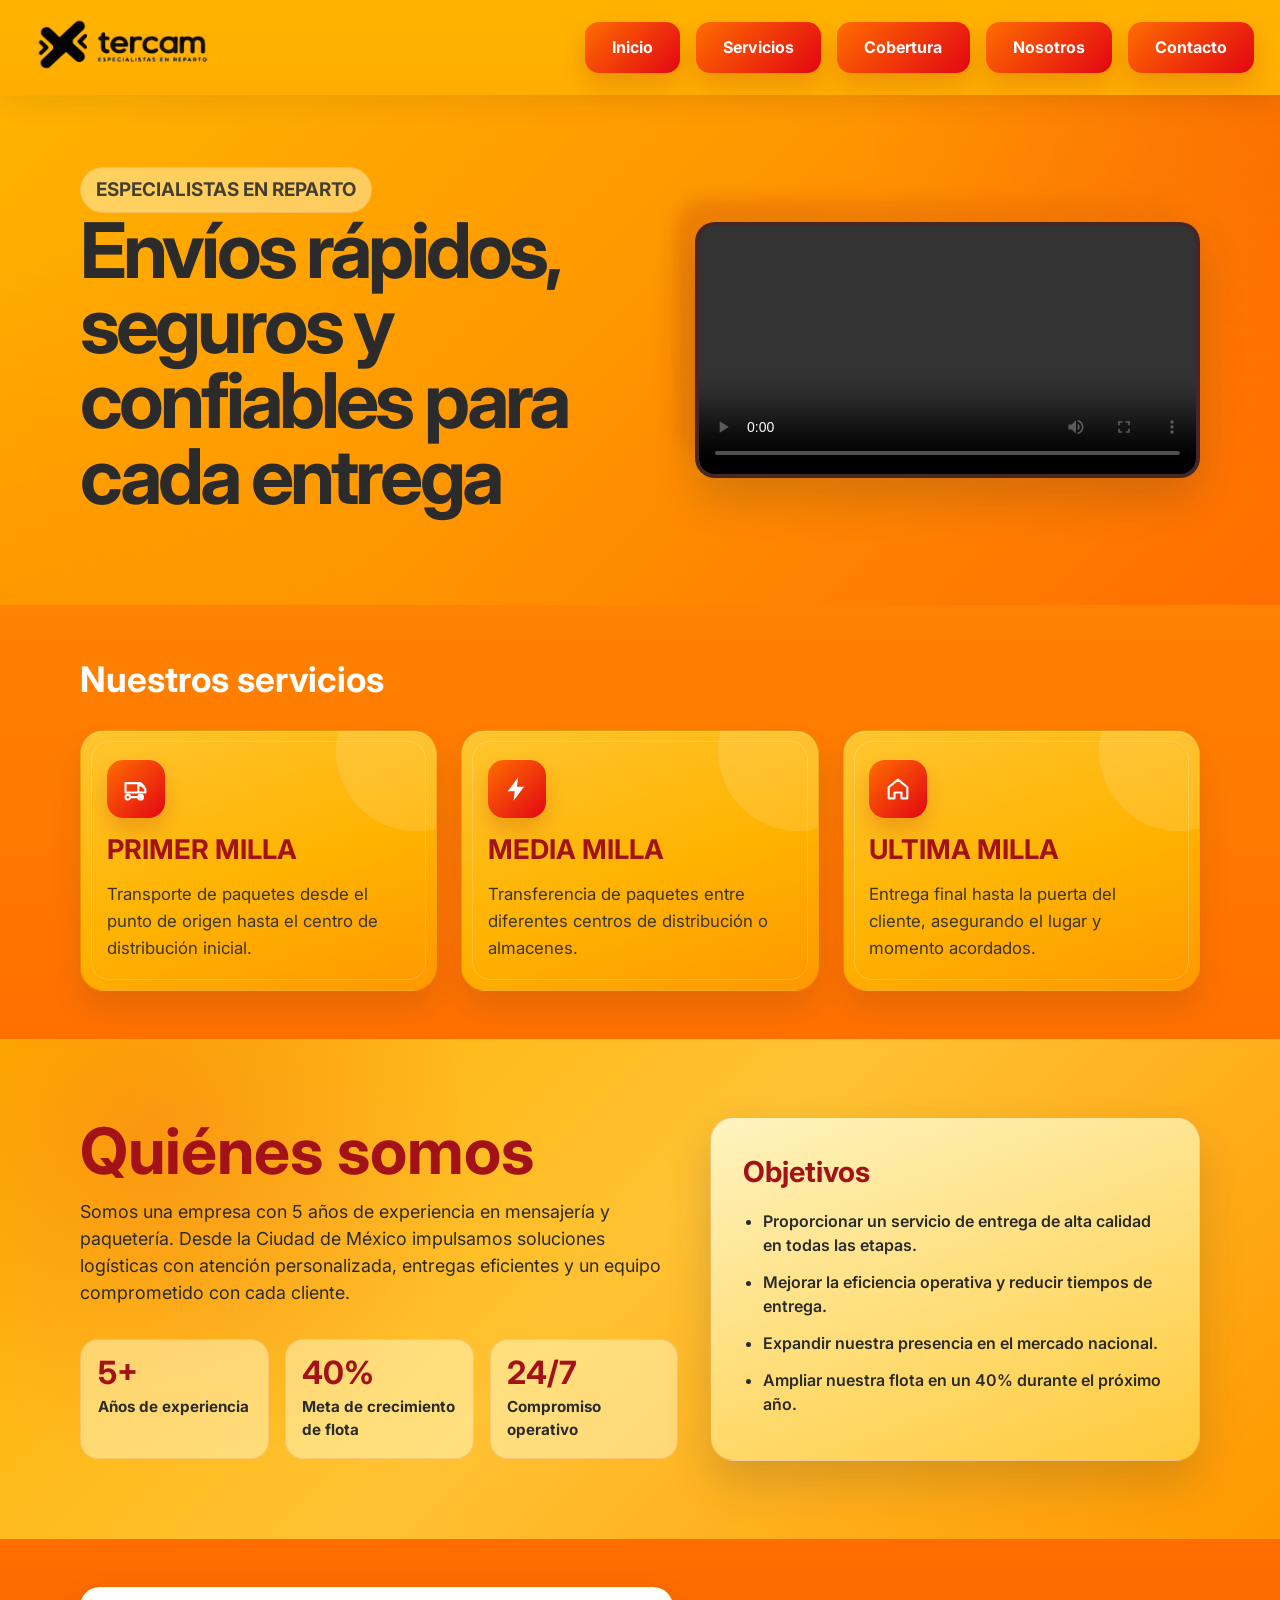
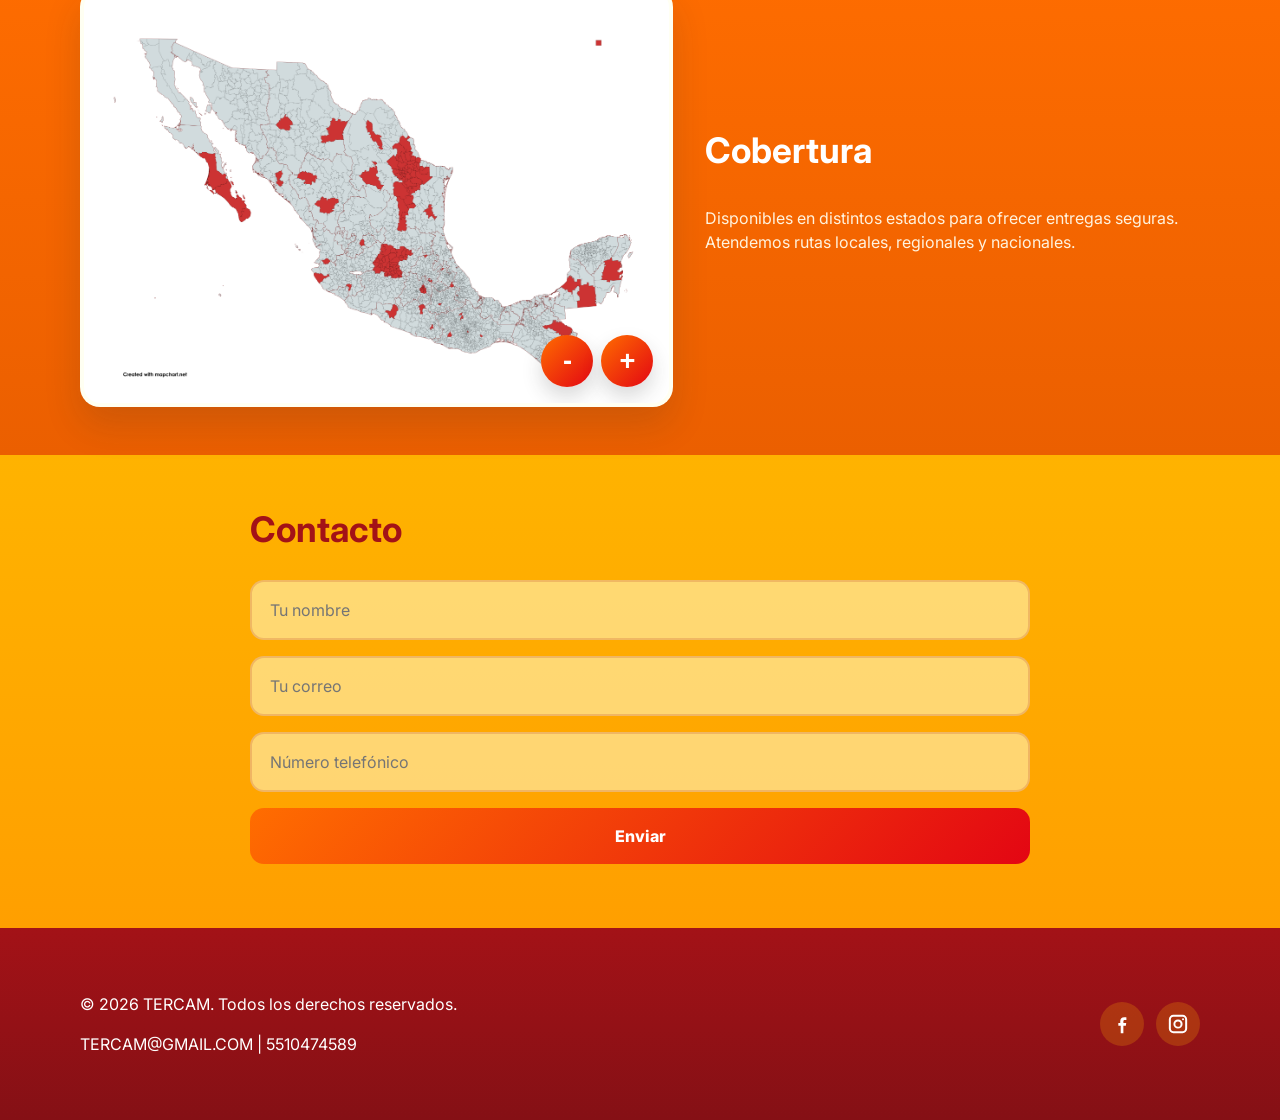
==== 0.0.html @ 705137b4 "FIX: SE cambio el diseño de quienes somos" ====
<!DOCTYPE html>
<html lang="es">
<head>
<meta charset="UTF-8"><meta name="viewport" content="width=device-width, initial-scale=1.0">
<title>Landing Page | TERCAM</title>
<link rel="preconnect" href="https://fonts.googleapis.com">
<link rel="preconnect" href="https://fonts.gstatic.com" crossorigin>
<link href="https://fonts.googleapis.com/css2?family=Inter:wght@400;700;800&display=swap" rel="stylesheet">
<link rel="stylesheet" href="CSS.css">
</head>
<body>

<header class="site-header">
<div class="container">
  <div class="brand">
    <img src="imagenes/tercam2.png" alt="Logo de TERCAM" class="brand-logo">
  </div>
  <nav class="site-nav">
    <a href="#inicio">Inicio</a><a href="#servicios">Servicios</a><a href="#cobertura">Cobertura</a><a href="#nosotros">Nosotros</a><a href="#contacto">Contacto</a>
  </nav>
</div>
</header>

<main>
<section id="inicio" class="hero">
<div class="container">
  <div class="hero-layout">
    <div class="hero-content">
      <p class="hero-tag">ESPECIALISTAS EN REPARTO</p>
      <h2>Envíos rápidos, seguros y confiables para cada entrega</h2>
    </div>
    <div class="hero-visual">
      <div class="contact-video">
        <video controls><source src="imagenes/tercam.mp4" type="video/mp4"></video>
      </div>
    </div>
  </div>
</div>
</section>

<section id="servicios" class="section">
<div class="container">
  <h2>Nuestros servicios</h2>
  <div class="grid">
    <article class="card">
      <div class="card-icon"><svg viewBox="0 0 24 24"><path d="M3 7h11v8H3V7zm11 2h3l3 3v3h-6V9zm-9 8a2 2 0 1 0 0 4 2 2 0 0 0 0-4zm11 0a2 2 0 1 0 0 4 2 2 0 0 0 0-4zM7 19h7m2 0h1m-3-9V7h2l3 3"/></svg></div>
      <h3>PRIMER MILLA</h3><p>Transporte de paquetes desde el punto de origen hasta el centro de distribución inicial.</p>
    </article>
    <article class="card">
      <div class="card-icon"><svg viewBox="0 0 24 24"><path d="M13 2 4 14h6l-1 8 9-12h-6l1-8z"/></svg></div>
      <h3>MEDIA MILLA</h3><p>Transferencia de paquetes entre diferentes centros de distribución o almacenes.</p>
    </article>
    <article class="card">
      <div class="card-icon"><svg viewBox="0 0 24 24"><path d="M4 10.5 12 4l8 6.5V20h-5v-5h-6v5H4v-9.5z"/></svg></div>
      <h3>ULTIMA MILLA</h3><p>Entrega final hasta la puerta del cliente, asegurando el lugar y momento acordados.</p>
    </article>
  </div>
</div>
</section>

<section id="nosotros" class="section about-section">
<div class="container about-layout">
  <div class="about-copy">
    <h2>Quiénes somos</h2>
    <p>Somos una empresa con 5 años de experiencia en mensajería y paquetería. Desde la Ciudad de México impulsamos soluciones logísticas con atención personalizada, entregas eficientes y un equipo comprometido con cada cliente.</p>

    <div class="about-stats">
      <div><strong>5+</strong><span>Años de experiencia</span></div>
      <div><strong>40%</strong><span>Meta de crecimiento de flota</span></div>
      <div><strong>24/7</strong><span>Compromiso operativo</Span></div>
    </div>
  </div>

  <div class="about-card">
    <h3>Objetivos</h3>
    <ul>
      <li>Proporcionar un servicio de entrega de alta calidad en todas las etapas.</li>
      <li>Mejorar la eficiencia operativa y reducir tiempos de entrega.</li>
      <li>Expandir nuestra presencia en el mercado nacional.</li>
      <li>Ampliar nuestra flota en un 40% durante el próximo año.</li>
    </ul>
  </div>
</div>
</section>


<section id="cobertura" class="section coverage">
<div class="container coverage-layout">
  <div class="coverage-map">
    <div class="map-zoom" id="mapZoom">
      <img src="imagenes/mapa.png" alt="Mapa de cobertura" id="coverageMap">
      <div class="map-controls">
        <button type="button" id="zoomOut">-</button><button type="button" id="zoomIn">+</button>
      </div>
    </div>
  </div>
  <div class="coverage-copy">
    <h2>Cobertura</h2>
    <p>Disponibles en distintos estados para ofrecer entregas seguras. Atendemos rutas locales, regionales y nacionales.</p>
  </div>
</div>
</section>

<section id="contacto" class="section">
<div class="container contact-section">
  <h2>Contacto</h2>
  <form class="contact-form" id="contactForm">
    <input type="text" id="nombre" placeholder="Tu nombre" required>
    <input type="email" id="correo" placeholder="Tu correo" required>
    <input type="tel" id="telefono" placeholder="Número telefónico" required>
    <button type="submit">Enviar</button>
    <p id="formMessage"></p>
  </form>
</div>
</section>
</main>

<footer class="site-footer">
<div class="container footer-content">
  <div>
    <p>© 2026 TERCAM. Todos los derechos reservados.</p>
    <p>TERCAM@GMAIL.COM | 5510474589</p>
  </div>
  <div class="social-icons">
    <a href="https://facebook.com/..." target="_blank" rel="noopener"><svg viewBox="0 0 24 24"><path d="M13.5 22v-8h2.7l.4-3h-3.1V9.1c0-.9.2-1.6 1.6-1.6h1.7V4.8c-.3 0-1.3-.1-2.5-.1-2.5 0-4.2 1.5-4.2 4.4V11H8v3h2.6v8h2.9z"/></svg></a>
    <a href="https://instagram.com/..." target="_blank" rel="noopener"><svg viewBox="0 0 24 24"><path d="M7 2h10a5 5 0 0 1 5 5v10a5 5 0 0 1-5 5H7a5 5 0 0 1-5-5V7a5 5 0 0 1 5-5zm0 2.2A2.8 2.8 0 0 0 4.2 7v10A2.8 2.8 0 0 0 7 19.8h10a2.8 2.8 0 0 0 2.8-2.8V7A2.8 2.8 0 0 0 17 4.2H7zm10.5 1.6a1.1 1.1 0 1 1 0 2.2 1.1 1.1 0 0 1 0-2.2zM12 7a5 5 0 1 1 0 10 5 5 0 0 1 0-10zm0 2.2A2.8 2.8 0 1 0 12 15a2.8 2.8 0 0 0 0-5.6z"/></svg></a>
  </div>
</div>
</footer>

<script src="JS.js"></script>
</body>
</html>
---- CSS.css ----
:root {
  --color1: #FFB300; --color2: #FF6D00; --color3: #E30613; --color4: #A31217; --color5: #2B2B2B; --white: #FFFFFF;
}

* { box-sizing: border-box; }
body { margin: 0; font-family: "Inter", sans-serif; line-height: 1.5; background: linear-gradient(180deg, #ffb300 0%, #ffa000 100%); color: var(--color5); }
.container { width: min(90%, 1120px); margin: 0 auto; }
.section, .hero, .site-footer { padding: 3rem 0; }

/* Header */
.site-header { background: linear-gradient(180deg, #ffb300 0%, #ffae00 100%); padding: 1rem 0; position: sticky; top: 0; z-index: 20; box-shadow: 0 10px 24px rgba(43, 43, 43, 0.08); }
.site-header .container { width: min(96%, 1500px); display: flex; justify-content: space-between; align-items: center; gap: 2rem; }

.brand { display: flex; align-items: center; gap: 1rem; }
.brand-logo { width: 200px; display: block; }
.brand-copy h1, .brand-copy p { margin: 0; }
.brand-copy h1 { color: var(--color5); font-size: 2.4rem; font-weight: 800; letter-spacing: -0.03em; }
.brand-copy p { color: var(--color4); font-weight: 600; }

.site-nav { display: flex; gap: 1rem; flex-wrap: wrap; margin-left: auto; justify-content: flex-end; }
.site-nav a { display: inline-block; padding: 0.85rem 1.7rem; color: var(--white); text-decoration: none; font-weight: 700; border-radius: 14px; background: linear-gradient(135deg, var(--color2), var(--color3)); box-shadow: 0 12px 24px rgba(163, 18, 23, 0.18); transition: transform 0.2s ease, box-shadow 0.2s ease, filter 0.2s ease; }
.site-nav a:hover { transform: translateY(-2px); box-shadow: 0 16px 28px rgba(163, 18, 23, 0.24); filter: brightness(1.05); }

/* Hero */
.hero { background: radial-gradient(circle at top right, rgba(227, 6, 19, 0.14), transparent 30%), radial-gradient(circle at bottom left, rgba(255, 109, 0, 0.18), transparent 28%), linear-gradient(135deg, #ffb300 0%, #ff9800 45%, #ff6d00 100%); padding: 4.5rem 0; overflow: hidden; }
.hero-layout { display: grid; grid-template-columns: 1.05fr 0.95fr; gap: 3.5rem; align-items: center; }
.hero-content { max-width: 650px; }
.hero-tag { display: inline-block; margin: 0 0 1.25rem; padding: 0.55rem 1rem; border-radius: 999px; background-color: rgba(255, 253, 208, 0.45); color: var(--color4); font-weight: 700; box-shadow: inset 0 0 0 1px rgba(163, 18, 23, 0.08); }
.hero-content h2 { margin: 0 0 1.2rem; font-size: clamp(2.7rem, 6vw, 5.2rem); line-height: 0.98; color: var(--color5); letter-spacing: -0.05em; text-wrap: balance; }
.hero-content p { margin: 0; font-size: 1.18rem; color: rgba(43, 43, 43, 0.88); max-width: 590px; }
.hero-visual { position: relative; }
.hero-visual::before { content: ""; position: absolute; inset: -24px 20px 24px -20px; background: linear-gradient(135deg, rgba(163, 18, 23, 0.18), rgba(255, 179, 0, 0.1)); border-radius: 28px; filter: blur(8px); }
.contact-video { position: relative; z-index: 1; }
.contact-video video { width: 100%; max-width: 560px; display: block; border-radius: 20px; border: 4px solid rgba(163, 18, 23, 0.22); box-shadow: 0 22px 45px rgba(43, 43, 43, 0.2); background-color: var(--color5); }

/* Servicios */
#servicios { background: linear-gradient(180deg, #ff8200 0%, #ff7000 100%); }
#servicios h2 { margin-top: 0; margin-bottom: 1.5rem; color: var(--white); font-size: 2.2rem; }
.grid { display: grid; grid-template-columns: repeat(3, minmax(0, 1fr)); gap: 1.5rem; }
.card { position: relative; padding: 1.8rem 1.6rem; border-radius: 24px; background: linear-gradient(160deg, #ffc530 0%, #ffb300 55%, #ff9800 100%); color: var(--color5); box-shadow: 0 18px 30px rgba(43, 43, 43, 0.12), inset 0 1px 0 rgba(255, 255, 255, 0.28); border: 1px solid rgba(163, 18, 23, 0.12); overflow: hidden; transition: transform 0.25s ease, box-shadow 0.25s ease; }
.card::before { content: ""; position: absolute; top: -60px; right: -60px; width: 160px; height: 160px; border-radius: 50%; background: rgba(255, 255, 255, 0.12); }
.card::after { content: ""; position: absolute; inset: 10px; border-radius: 18px; border: 1px solid rgba(255, 255, 255, 0.2); pointer-events: none; }
.card:hover { transform: translateY(-8px); box-shadow: 0 24px 38px rgba(43, 43, 43, 0.16), inset 0 1px 0 rgba(255, 255, 255, 0.3); }
.card-icon { width: 58px; height: 58px; display: inline-flex; align-items: center; justify-content: center; margin-bottom: 1.1rem; border-radius: 16px; background: linear-gradient(135deg, var(--color2), var(--color3)); color: var(--white); box-shadow: 0 12px 20px rgba(163, 18, 23, 0.18); position: relative; z-index: 1; }
.card-icon svg { width: 28px; height: 28px; stroke: currentColor; fill: none; stroke-width: 1.8; stroke-linecap: round; stroke-linejoin: round; }
.card:nth-child(2) .card-icon svg { fill: currentColor; stroke: none; }
.card h3 { position: relative; margin: 0 0 1rem; color: var(--color4); font-size: 1.7rem; line-height: 1.1; z-index: 1; }
.card p { position: relative; margin: 0; font-size: 1.05rem; line-height: 1.6; color: rgba(43, 43, 43, 0.92); z-index: 1; }

/* Otros */
.about-section {
  background:
    radial-gradient(circle at 12% 20%, rgba(227, 6, 19, 0.18), transparent 28%),
    linear-gradient(135deg, #ffb300 0%, #ffc233 48%, #ff9800 100%);
}

.about-layout {
  display: grid;
  grid-template-columns: 1.1fr 0.9fr;
  gap: 2rem;
  align-items: center;
}

.about-copy {
  padding: 2rem 0;
}

.about-tag {
  display: inline-block;
  margin: 0 0 1rem;
  padding: 0.55rem 1rem;
  border-radius: 999px;
  background: rgba(163, 18, 23, 0.12);
  color: var(--color4);
  font-weight: 800;
}

.about-copy h2 {
  margin: 0 0 1rem;
  color: var(--color4);
  font-size: clamp(2.4rem, 5vw, 4.2rem);
  line-height: 1;
}

.about-copy p {
  margin: 0;
  max-width: 720px;
  color: var(--color5);
  font-size: 1.12rem;
}

.about-stats {
  display: grid;
  grid-template-columns: repeat(3, 1fr);
  gap: 1rem;
  margin-top: 2rem;
}

.about-stats div {
  padding: 1.1rem;
  border-radius: 18px;
  background: rgba(255, 253, 208, 0.48);
  box-shadow: inset 0 0 0 1px rgba(163, 18, 23, 0.1);
}

.about-stats strong {
  display: block;
  color: var(--color4);
  font-size: 2rem;
  line-height: 1;
}

.about-stats span {
  display: block;
  margin-top: 0.45rem;
  color: var(--color5);
  font-weight: 700;
  font-size: 0.95rem;
}

.about-card {
  position: relative;
  padding: 2rem;
  border-radius: 24px;
  background: linear-gradient(160deg, #fff3bf 0%, #ffca3a 100%);
  box-shadow: 0 22px 45px rgba(43, 43, 43, 0.18);
  border: 1px solid rgba(163, 18, 23, 0.16);
}

.about-card h3 {
  margin: 0 0 1rem;
  color: var(--color4);
  font-size: 1.8rem;
}

.about-card ul {
  margin: 0;
  padding-left: 1.2rem;
}

.about-card li {
  margin-bottom: 0.8rem;
  color: var(--color5);
  font-weight: 600;
}


.coverage { background: linear-gradient(180deg, #ff6d00 0%, #eb5f00 100%); }

.coverage-layout {
  display: grid;
  grid-template-columns: 1.2fr 1fr;
  gap: 2rem;
  align-items: center;
}

.map-zoom {
  position: relative;
  width: 100%;
  height: 420px;
  border: 4px solid rgba(255, 253, 208, 0.28);
  border-radius: 20px;
  box-shadow: 0 18px 36px rgba(43, 43, 43, 0.16);
  overflow: hidden;
  background-color: var(--white);
  cursor: grab;
}

.map-zoom:active {
  cursor: grabbing;
}

.map-zoom img {
  width: 100%;
  height: 100%;
  object-fit: contain;
  display: block;
  transform: translate(0px, 0px) scale(1);
  transition: transform 0.15s ease;
  user-select: none;
  pointer-events: none;
}

.map-controls {
  position: absolute;
  right: 1rem;
  bottom: 1rem;
  display: flex;
  gap: 0.5rem;
  z-index: 2;
}

.map-controls button {
  width: 52px;
  height: 52px;
  border: none;
  border-radius: 50%;
  background: linear-gradient(135deg, var(--color2), var(--color3));
  color: var(--white);
  font-size: 1.7rem;
  font-weight: 800;
  cursor: pointer;
  box-shadow: 0 10px 20px rgba(43, 43, 43, 0.18);
}

.coverage-copy h2 { margin-top: 0; color: var(--white); font-size: 2.2rem; }
.coverage-copy p { color: #fff3de; }

/* Contacto */
#contacto { background: linear-gradient(180deg, #ffb300 0%, #ff9f00 100%); }
.contact-section { max-width: 780px; }
.contact-section h2 { margin: 0 0 1.5rem; color: var(--color4); font-size: 2.2rem; }
.contact-form { display: grid; gap: 1rem; width: 100%; }
.contact-form input { width: 100%; padding: 1rem 1.1rem; border: 2px solid rgba(163, 18, 23, 0.16); border-radius: 14px; font: inherit; background-color: rgba(255, 253, 208, 0.55); color: var(--color5); outline: none; transition: border-color 0.2s ease, box-shadow 0.2s ease, background-color 0.2s ease; }
.contact-form input:focus { border-color: var(--color3); box-shadow: 0 0 0 4px rgba(227, 6, 19, 0.12); background-color: rgba(255, 253, 208, 0.8); }
.contact-form button { padding: 1rem 1.2rem; border: none; border-radius: 14px; font: inherit; font-weight: 800; color: var(--white); background: linear-gradient(135deg, var(--color2), var(--color3)); cursor: pointer; transition: transform 0.2s ease, box-shadow 0.2s ease, filter 0.2s ease; }
.contact-form button:hover { transform: translateY(-2px); box-shadow: 0 14px 26px rgba(163, 18, 23, 0.24); filter: brightness(1.04); }
#formMessage { margin: 0; font-weight: 700; color: var(--color4); }

/* Footer & Media */
.site-footer { background: linear-gradient(180deg, var(--color4) 0%, #851015 100%); color: var(--white); }
.footer-content { display: flex; justify-content: space-between; align-items: center; gap: 1rem; flex-wrap: wrap; }
.social-icons { display: flex; gap: 0.75rem; }
.social-icons a { display: inline-flex; align-items: center; justify-content: center; width: 44px; height: 44px; border-radius: 50%; background-color: rgba(255, 179, 0, 0.22); color: var(--white); transition: transform 0.2s ease, background-color 0.2s ease; }
.social-icons a:hover { transform: translateY(-2px); background-color: rgba(255, 179, 0, 0.4); }
.social-icons svg { width: 22px; height: 22px; fill: currentColor; }

@media (max-width: 900px) { .grid { grid-template-columns: 1fr; } }
@media (max-width: 768px) {
  .site-header .container, .brand, .site-nav, .footer-content { flex-direction: column; align-items: flex-start; }
  .brand-copy h1 { font-size: 2rem; }
  .hero-layout, .coverage-layout { grid-template-columns: 1fr; }
  .hero { padding: 3.5rem 0; }
  .hero-content h2 { font-size: 2.9rem; }
  .contact-video video { max-width: 100%; }
  .about-layout, .about-stats { grid-template-columns: 1fr; }
}
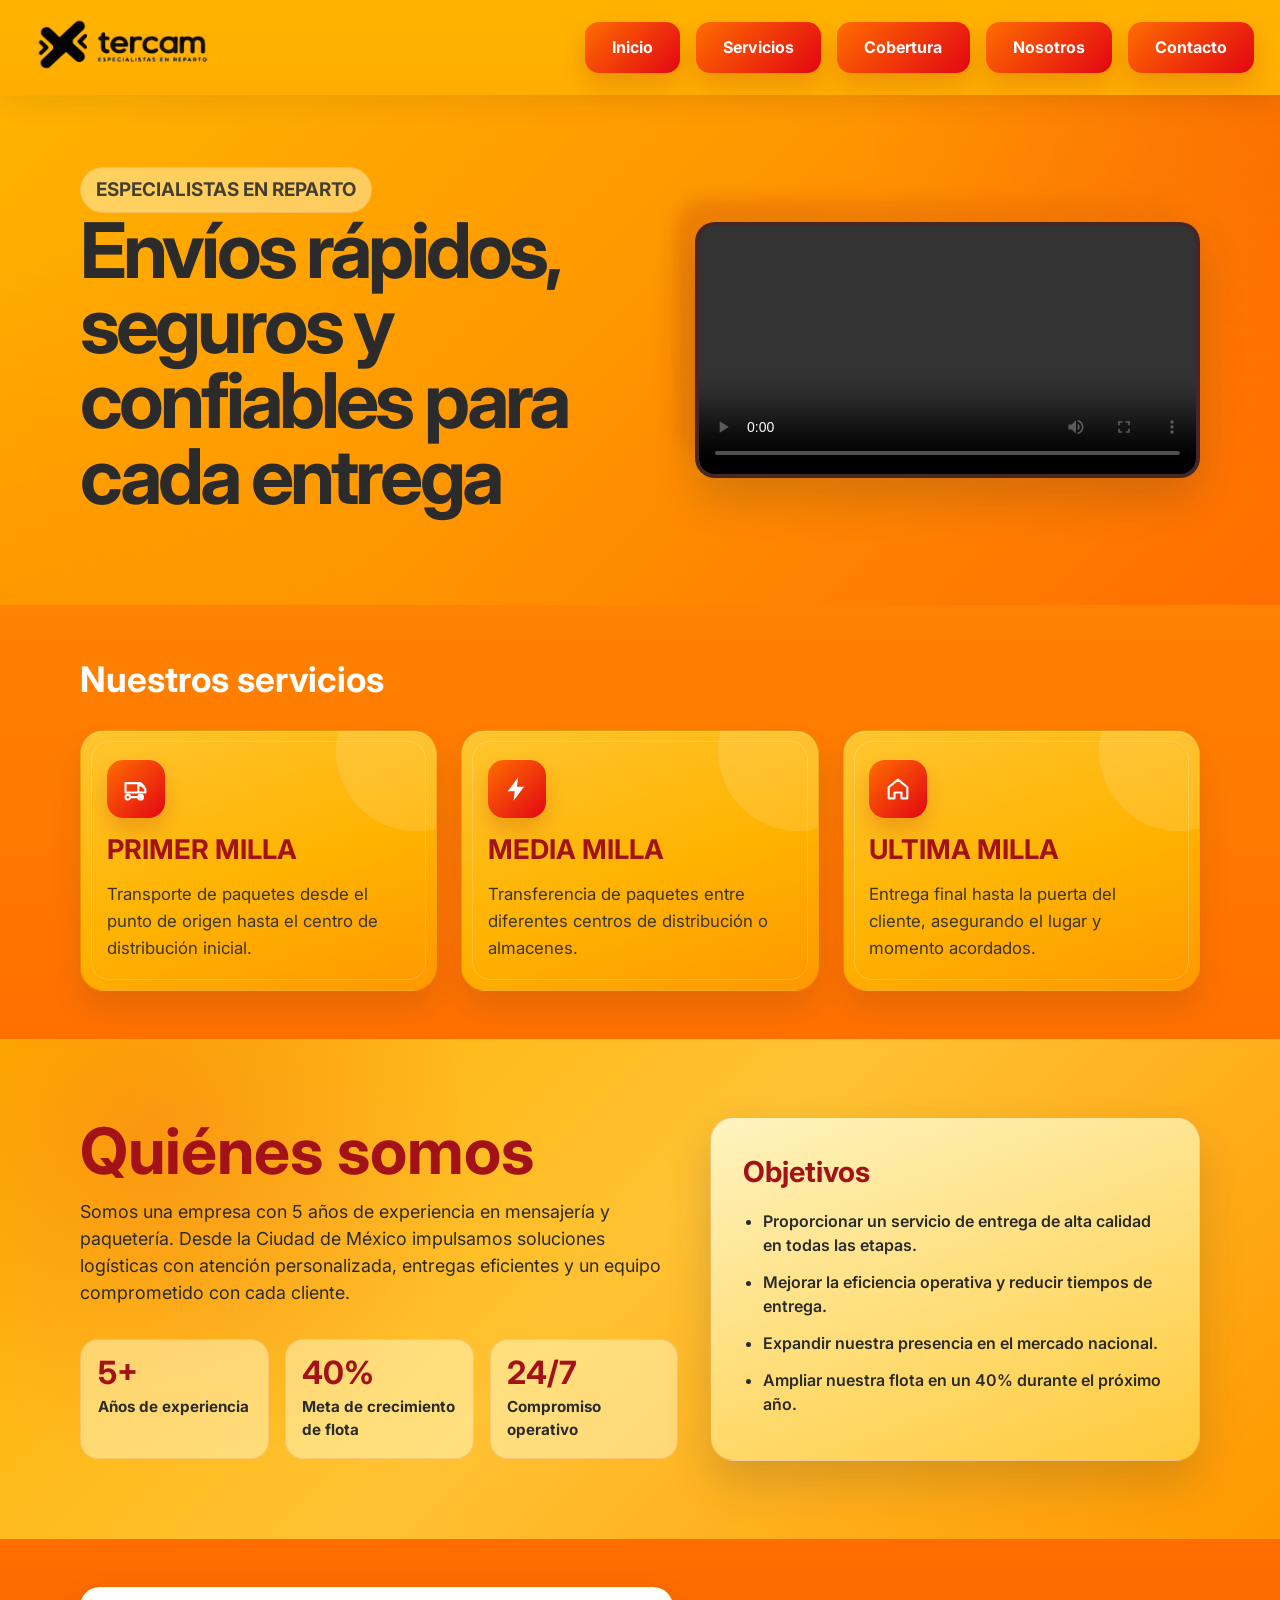
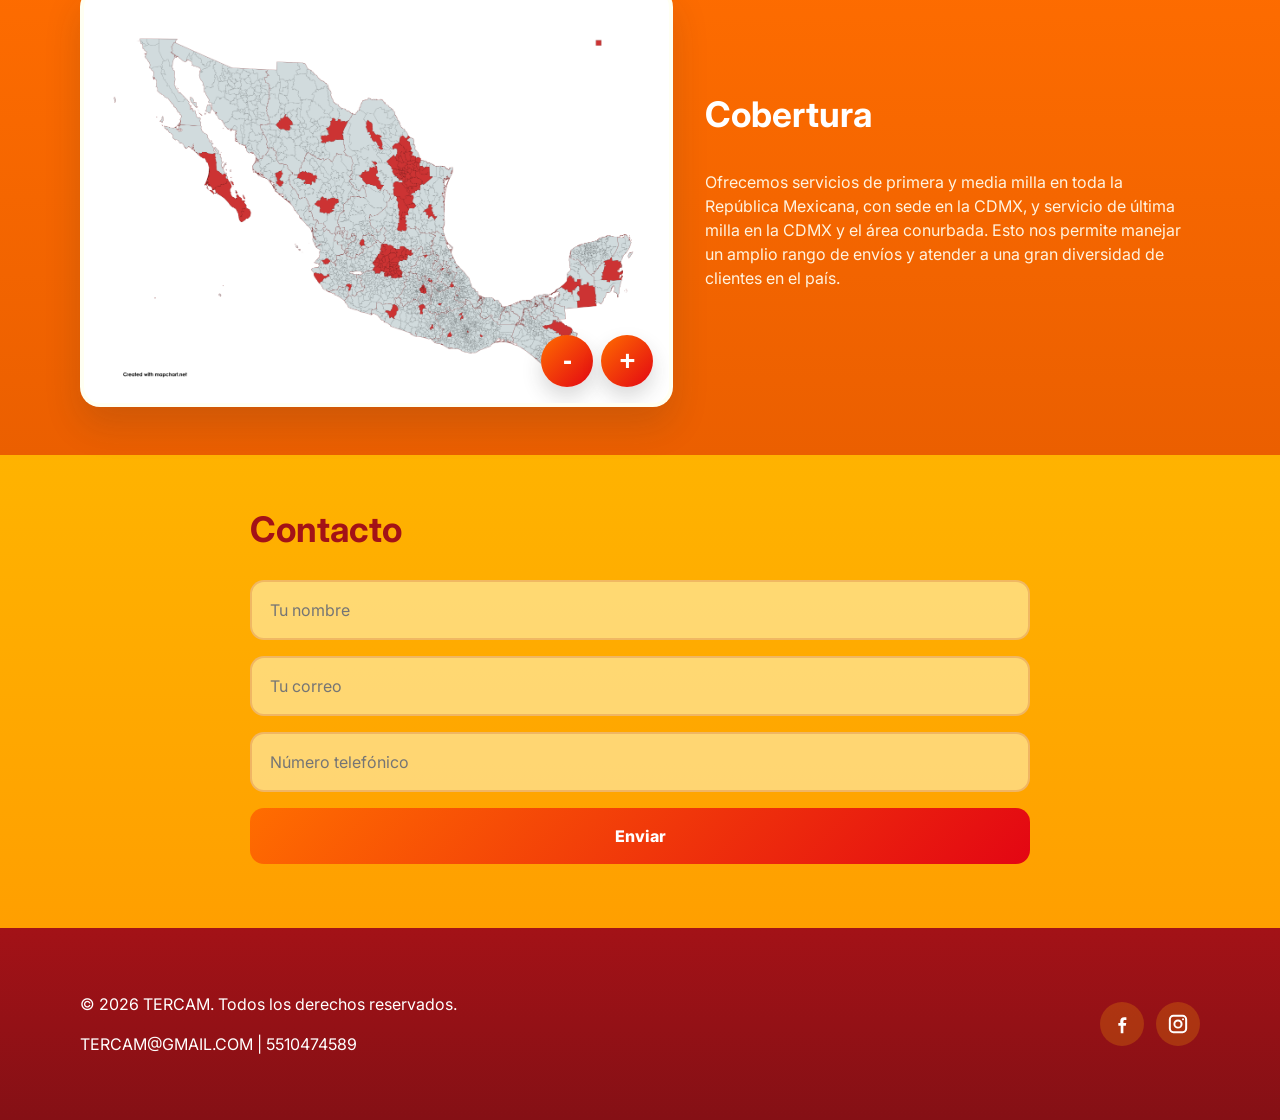
==== commit ee457490: "FIX: SE CAMBIO EL TEXTO" ====
--- a/0.0.html
+++ b/0.0.html
@@ -96,7 +96,7 @@
   </div>
   <div class="coverage-copy">
     <h2>Cobertura</h2>
-    <p>Disponibles en distintos estados para ofrecer entregas seguras. Atendemos rutas locales, regionales y nacionales.</p>
+    <p>Ofrecemos servicios de primera y media milla en toda la República Mexicana, con sede en la CDMX, y servicio de última milla en la CDMX y el área conurbada. Esto nos permite manejar un amplio rango de envíos y atender a una gran diversidad de clientes en el país.</p>
   </div>
 </div>
 </section>
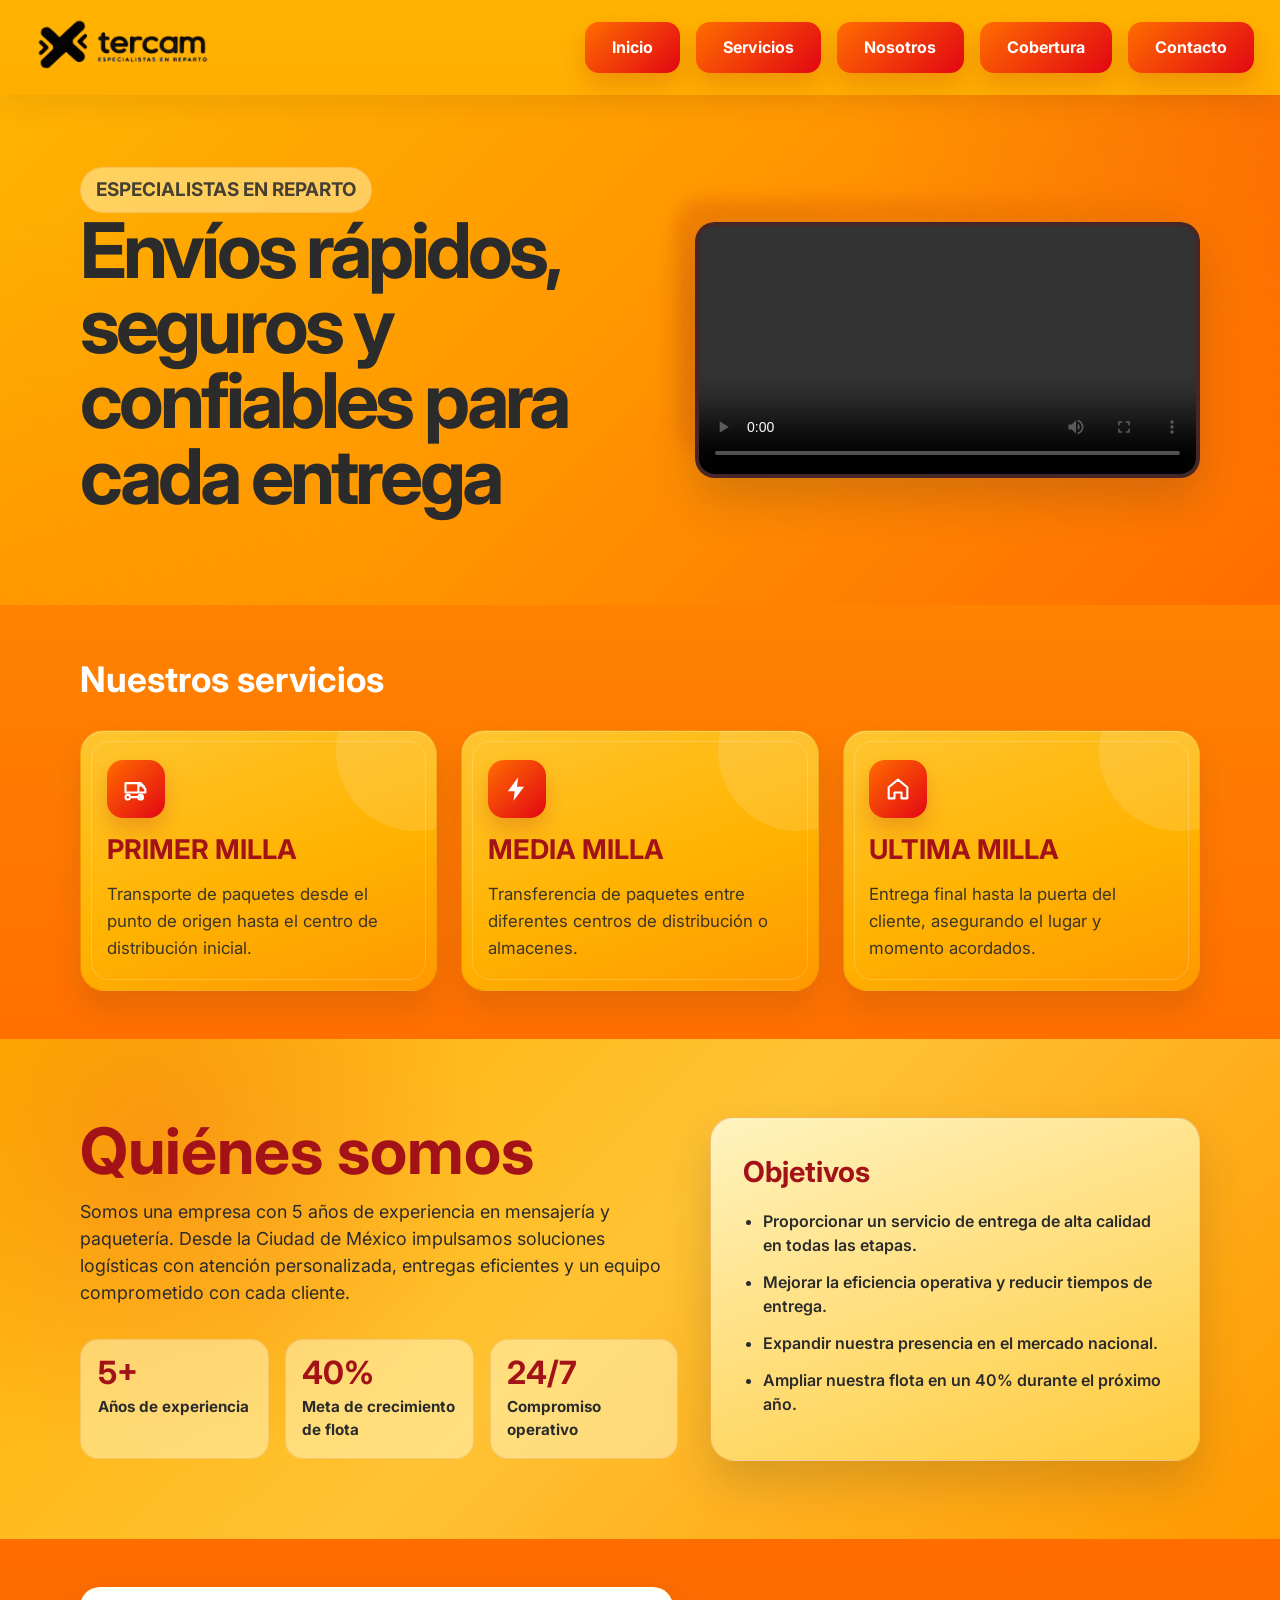
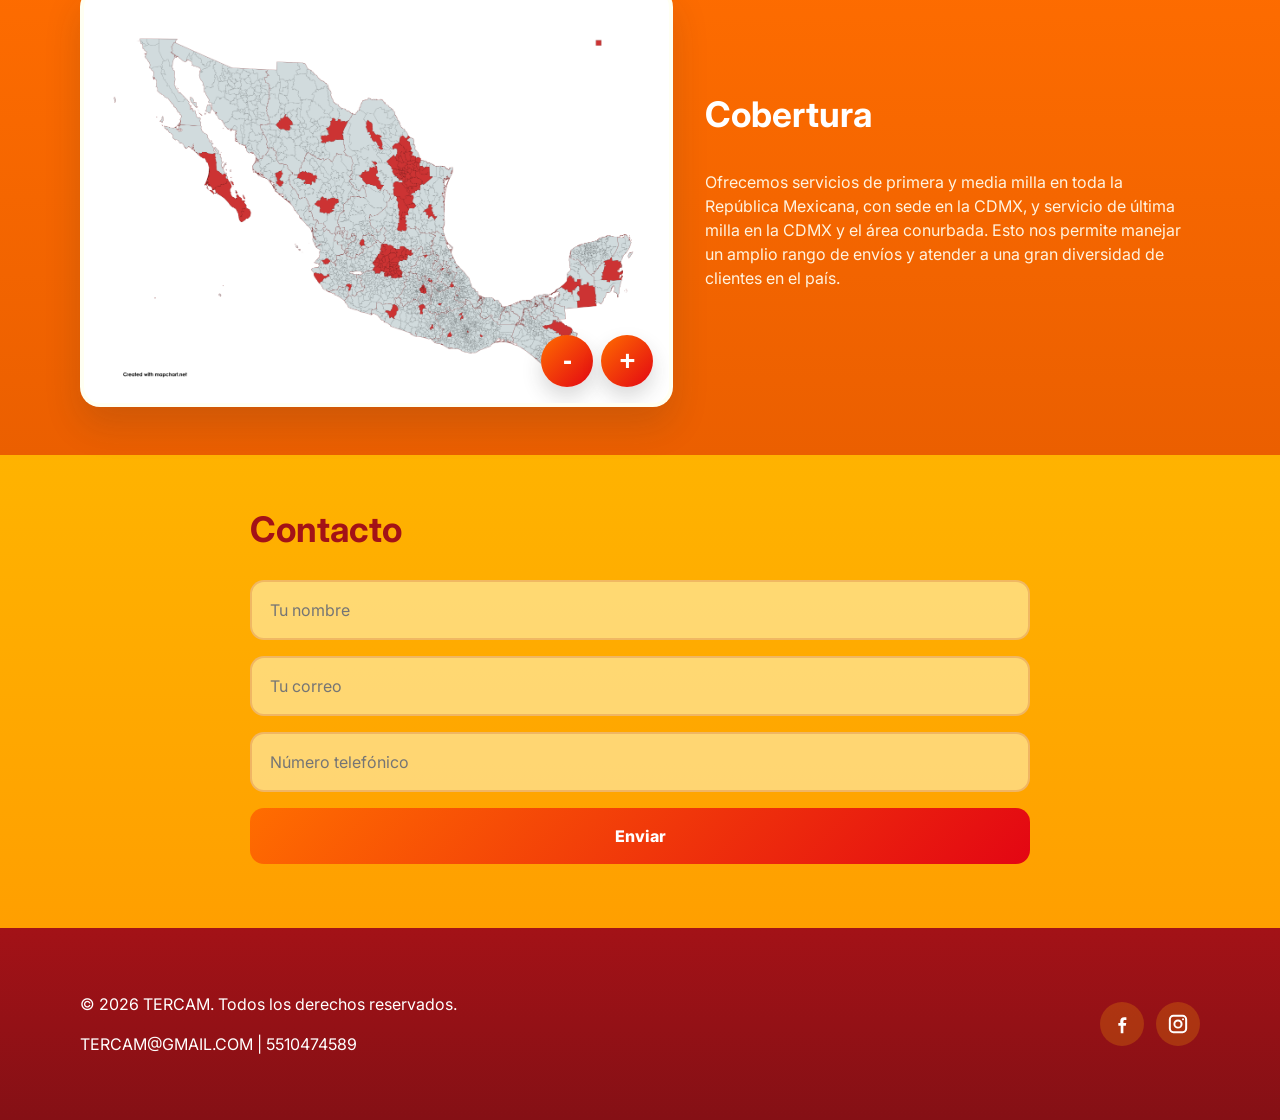
==== commit a4ecf5cf: "fix: se corrigio  el orden de los botones" ====
--- a/0.0.html
+++ b/0.0.html
@@ -16,7 +16,7 @@
     <img src="imagenes/tercam2.png" alt="Logo de TERCAM" class="brand-logo">
   </div>
   <nav class="site-nav">
-    <a href="#inicio">Inicio</a><a href="#servicios">Servicios</a><a href="#cobertura">Cobertura</a><a href="#nosotros">Nosotros</a><a href="#contacto">Contacto</a>
+    <a href="#inicio">Inicio</a><a href="#servicios">Servicios</a><a href="#nosotros">Nosotros</a><a href="#cobertura">Cobertura</a><a href="#contacto">Contacto</a>
   </nav>
 </div>
 </header>
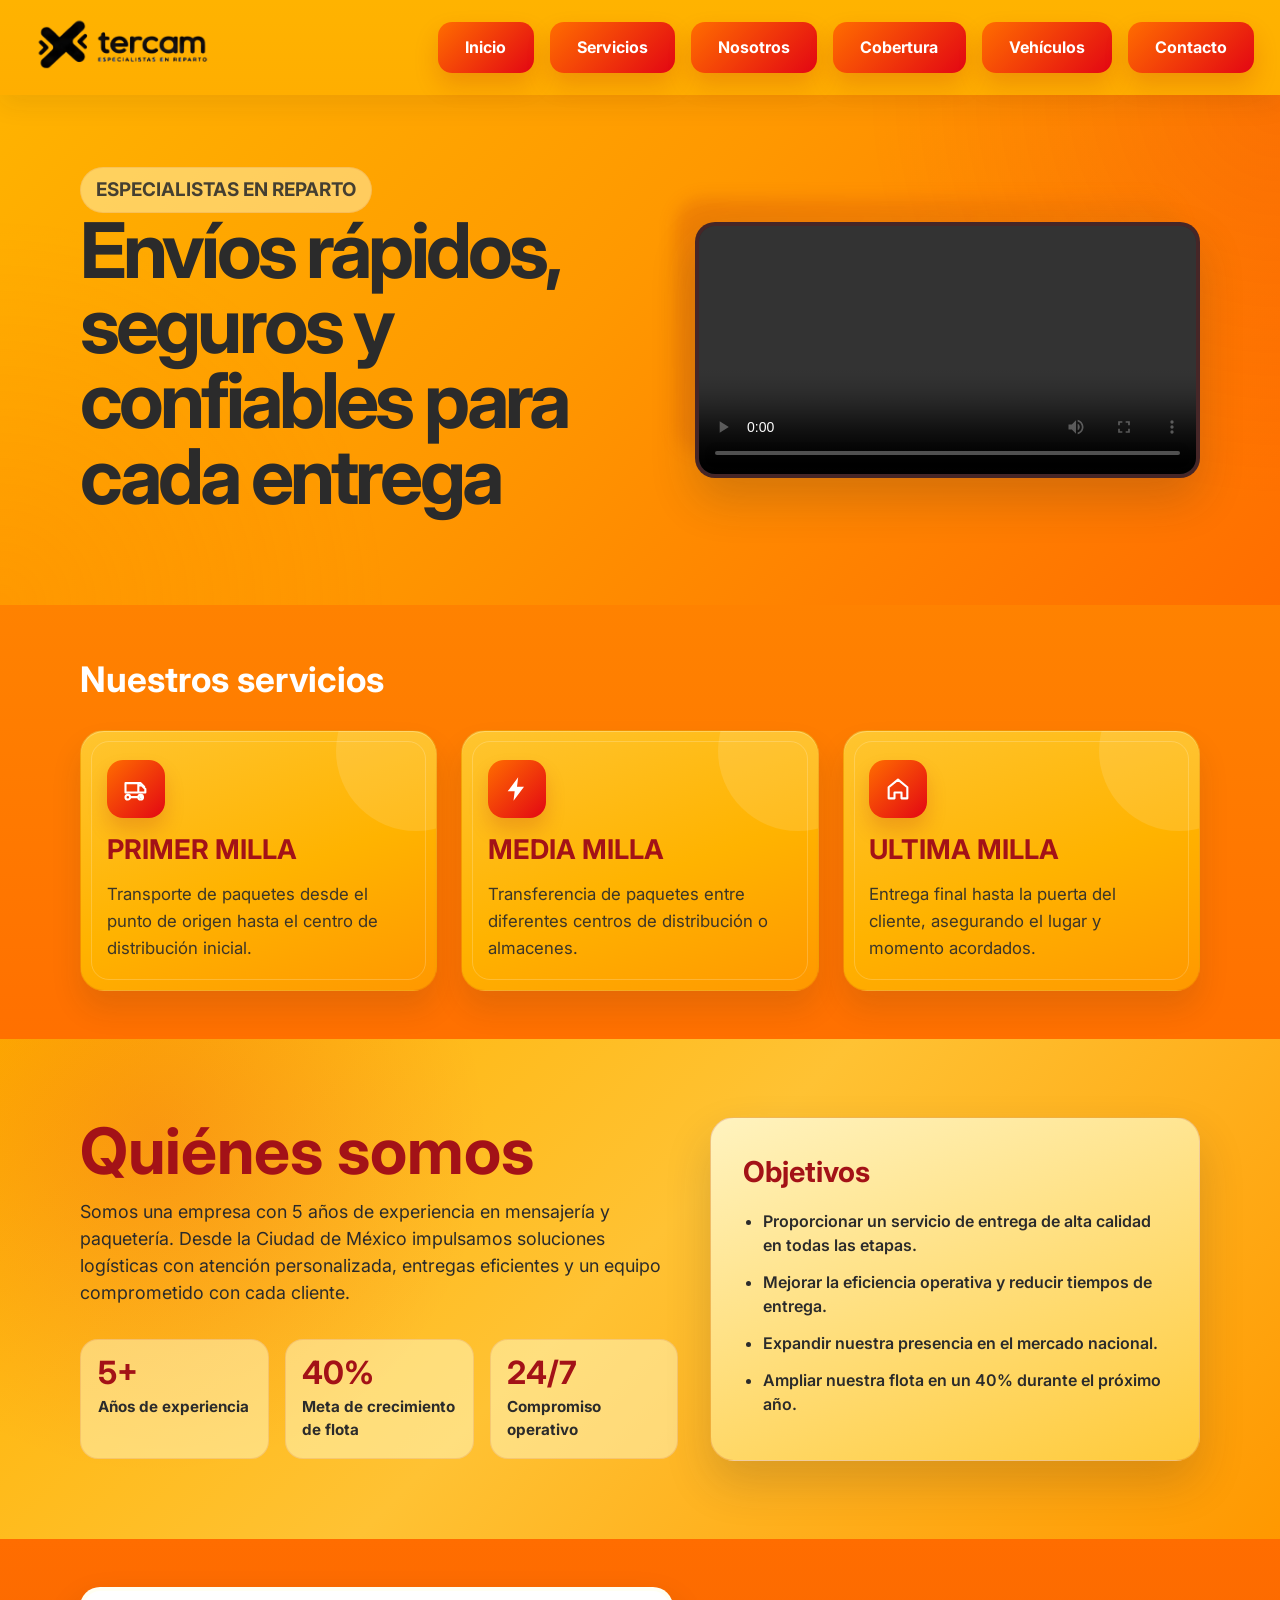
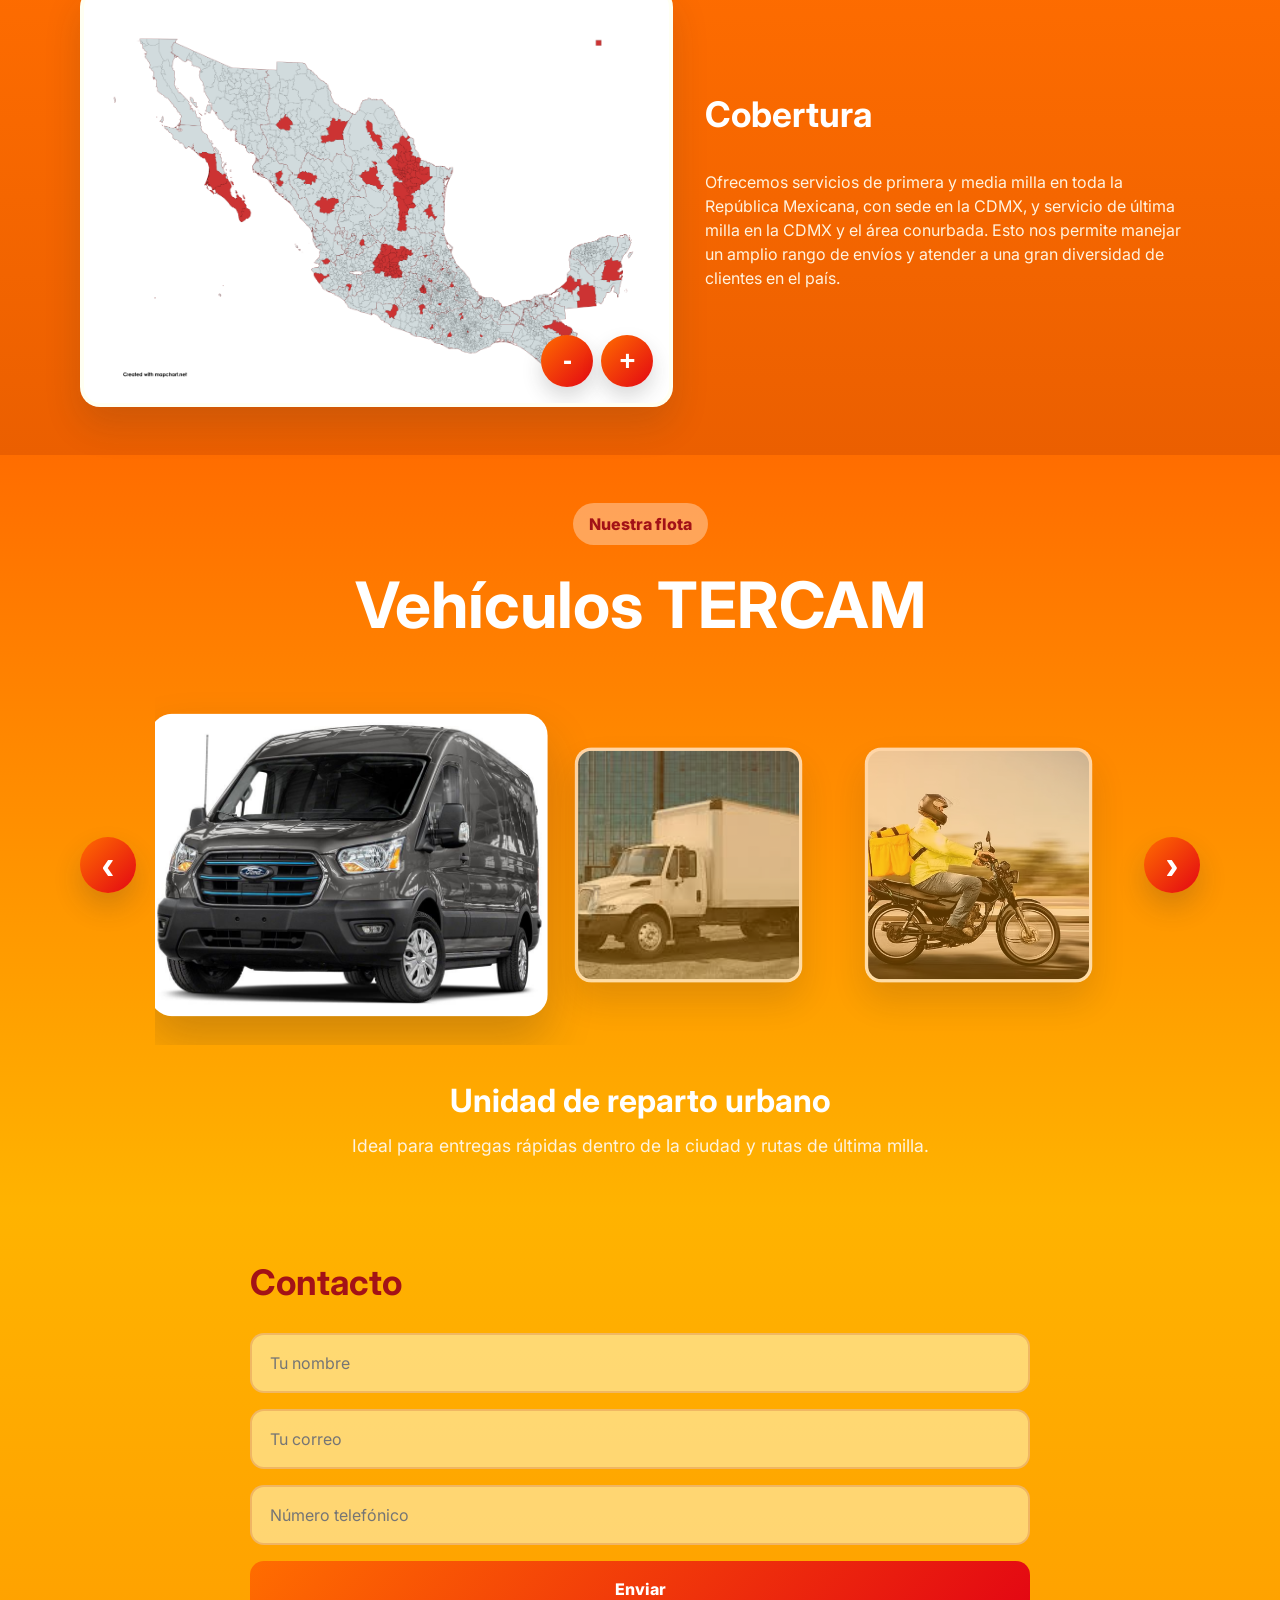
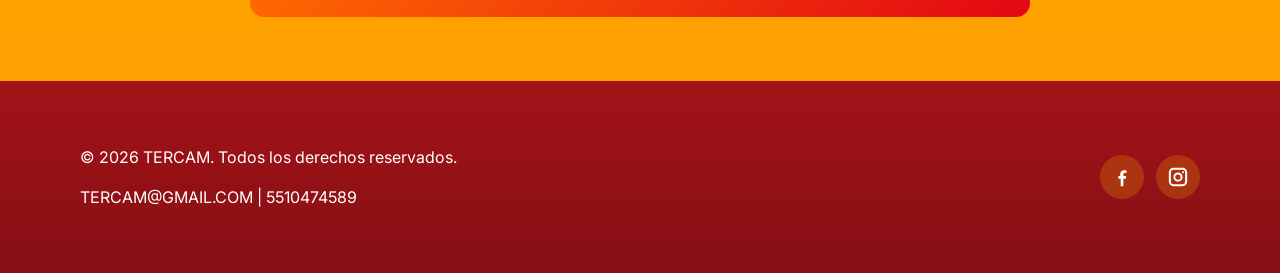
==== commit 560d5cd1: "NEW : se agrego seccion de vehiculos" ====
--- a/0.0.html
+++ b/0.0.html
@@ -16,7 +16,7 @@
     <img src="imagenes/tercam2.png" alt="Logo de TERCAM" class="brand-logo">
   </div>
   <nav class="site-nav">
-    <a href="#inicio">Inicio</a><a href="#servicios">Servicios</a><a href="#nosotros">Nosotros</a><a href="#cobertura">Cobertura</a><a href="#contacto">Contacto</a>
+    <a href="#inicio">Inicio</a><a href="#servicios">Servicios</a><a href="#nosotros">Nosotros</a><a href="#cobertura">Cobertura</a><a href="#vehiculos">Vehículos</a><a href="#contacto">Contacto</a>
   </nav>
 </div>
 </header>
@@ -101,6 +101,41 @@
 </div>
 </section>
 
+<section id="vehiculos" class="section vehicles-section">
+<div class="container">
+  <div class="vehicles-heading">
+    <p class="vehicles-tag">Nuestra flota</p>
+    <h2>Vehículos TERCAM</h2>
+  </div>
+
+  <div class="vehicle-gallery">
+    <button type="button" class="gallery-btn" id="vehiclePrev">‹</button>
+
+    <div class="vehicle-stage">
+      <article class="vehicle-item is-active" data-title="Unidad de reparto urbano" data-text="Ideal para entregas rápidas dentro de la ciudad y rutas de última milla.">
+        <img src="imagenes/vehiculo1.png" alt="Unidad de reparto urbano">
+      </article>
+
+      <article class="vehicle-item" data-title="Camioneta de carga ligera" data-text="Perfecta para paquetes medianos, recolecciones y distribución regional.">
+        <img src="imagenes/vehiculo2.png" alt="Camioneta de carga ligera">
+      </article>
+
+      <article class="vehicle-item" data-title="Transporte de mayor capacidad" data-text="Pensado para operaciones con mayor volumen y rutas de media milla.">
+        <img src="imagenes/vehiculo3.png" alt="Transporte de mayor capacidad">
+      </article>
+    </div>
+
+    <button type="button" class="gallery-btn" id="vehicleNext">›</button>
+  </div>
+
+  <div class="vehicle-text">
+    <h3 id="vehicleTitle">Unidad de reparto urbano</h3>
+    <p id="vehicleDescription">Ideal para entregas rápidas dentro de la ciudad y rutas de última milla.</p>
+  </div>
+</div>
+</section>
+
+
 <section id="contacto" class="section">
 <div class="container contact-section">
   <h2>Contacto</h2>
--- a/CSS.css
+++ b/CSS.css
@@ -206,6 +206,113 @@
 .coverage-copy h2 { margin-top: 0; color: var(--white); font-size: 2.2rem; }
 .coverage-copy p { color: #fff3de; }
 
+.vehicles-section {
+  background: linear-gradient(180deg, #ff6d00 0%, #ffb300 100%);
+}
+
+.vehicles-heading {
+  text-align: center;
+  margin-bottom: 2rem;
+}
+
+.vehicles-tag {
+  display: inline-block;
+  margin: 0 0 0.8rem;
+  padding: 0.55rem 1rem;
+  border-radius: 999px;
+  background-color: rgba(255, 255, 255, 0.35);
+  color: var(--color4);
+  font-weight: 800;
+}
+
+.vehicles-heading h2 {
+  margin: 0;
+  color: var(--white);
+  font-size: clamp(2.2rem, 5vw, 4rem);
+}
+
+.vehicle-gallery {
+  display: grid;
+  grid-template-columns: 56px 1fr 56px;
+  gap: 1.2rem;
+  align-items: center;
+}
+
+.vehicle-stage {
+  display: flex;
+  align-items: center;
+  justify-content: center;
+  gap: 1.2rem;
+  min-height: 360px;
+  overflow: hidden;
+}
+
+.vehicle-item {
+  flex: 0 0 28%;
+  opacity: 0.65;
+  transform: scale(0.84);
+  transition: transform 0.3s ease, opacity 0.3s ease, filter 0.3s ease;
+  filter: saturate(0.85);
+}
+
+.vehicle-item.is-active {
+  flex-basis: 38%;
+  opacity: 1;
+  transform: scale(1.08);
+  filter: saturate(1);
+  z-index: 2;
+}
+
+.vehicle-item img {
+  width: 100%;
+  height: 280px;
+  object-fit: cover;
+  display: block;
+  border-radius: 20px;
+  border: 4px solid rgba(255, 255, 255, 0.4);
+  box-shadow: 0 22px 42px rgba(43, 43, 43, 0.22);
+  background-color: var(--white);
+}
+
+.gallery-btn {
+  width: 56px;
+  height: 56px;
+  border: none;
+  border-radius: 50%;
+  background: linear-gradient(135deg, var(--color2), var(--color3));
+  color: var(--white);
+  font-size: 2.5rem;
+  font-weight: 800;
+  line-height: 1;
+  cursor: pointer;
+  box-shadow: 0 14px 28px rgba(43, 43, 43, 0.2);
+  transition: transform 0.2s ease, filter 0.2s ease;
+}
+
+.gallery-btn:hover {
+  transform: translateY(-2px);
+  filter: brightness(1.05);
+}
+
+.vehicle-text {
+  max-width: 760px;
+  margin: 2rem auto 0;
+  text-align: center;
+  color: var(--white);
+}
+
+.vehicle-text h3 {
+  margin: 0 0 0.5rem;
+  font-size: 2rem;
+}
+
+.vehicle-text p {
+  margin: 0;
+  font-size: 1.1rem;
+  color: #fff3de;
+}
+
+
 /* Contacto */
 #contacto { background: linear-gradient(180deg, #ffb300 0%, #ff9f00 100%); }
 .contact-section { max-width: 780px; }
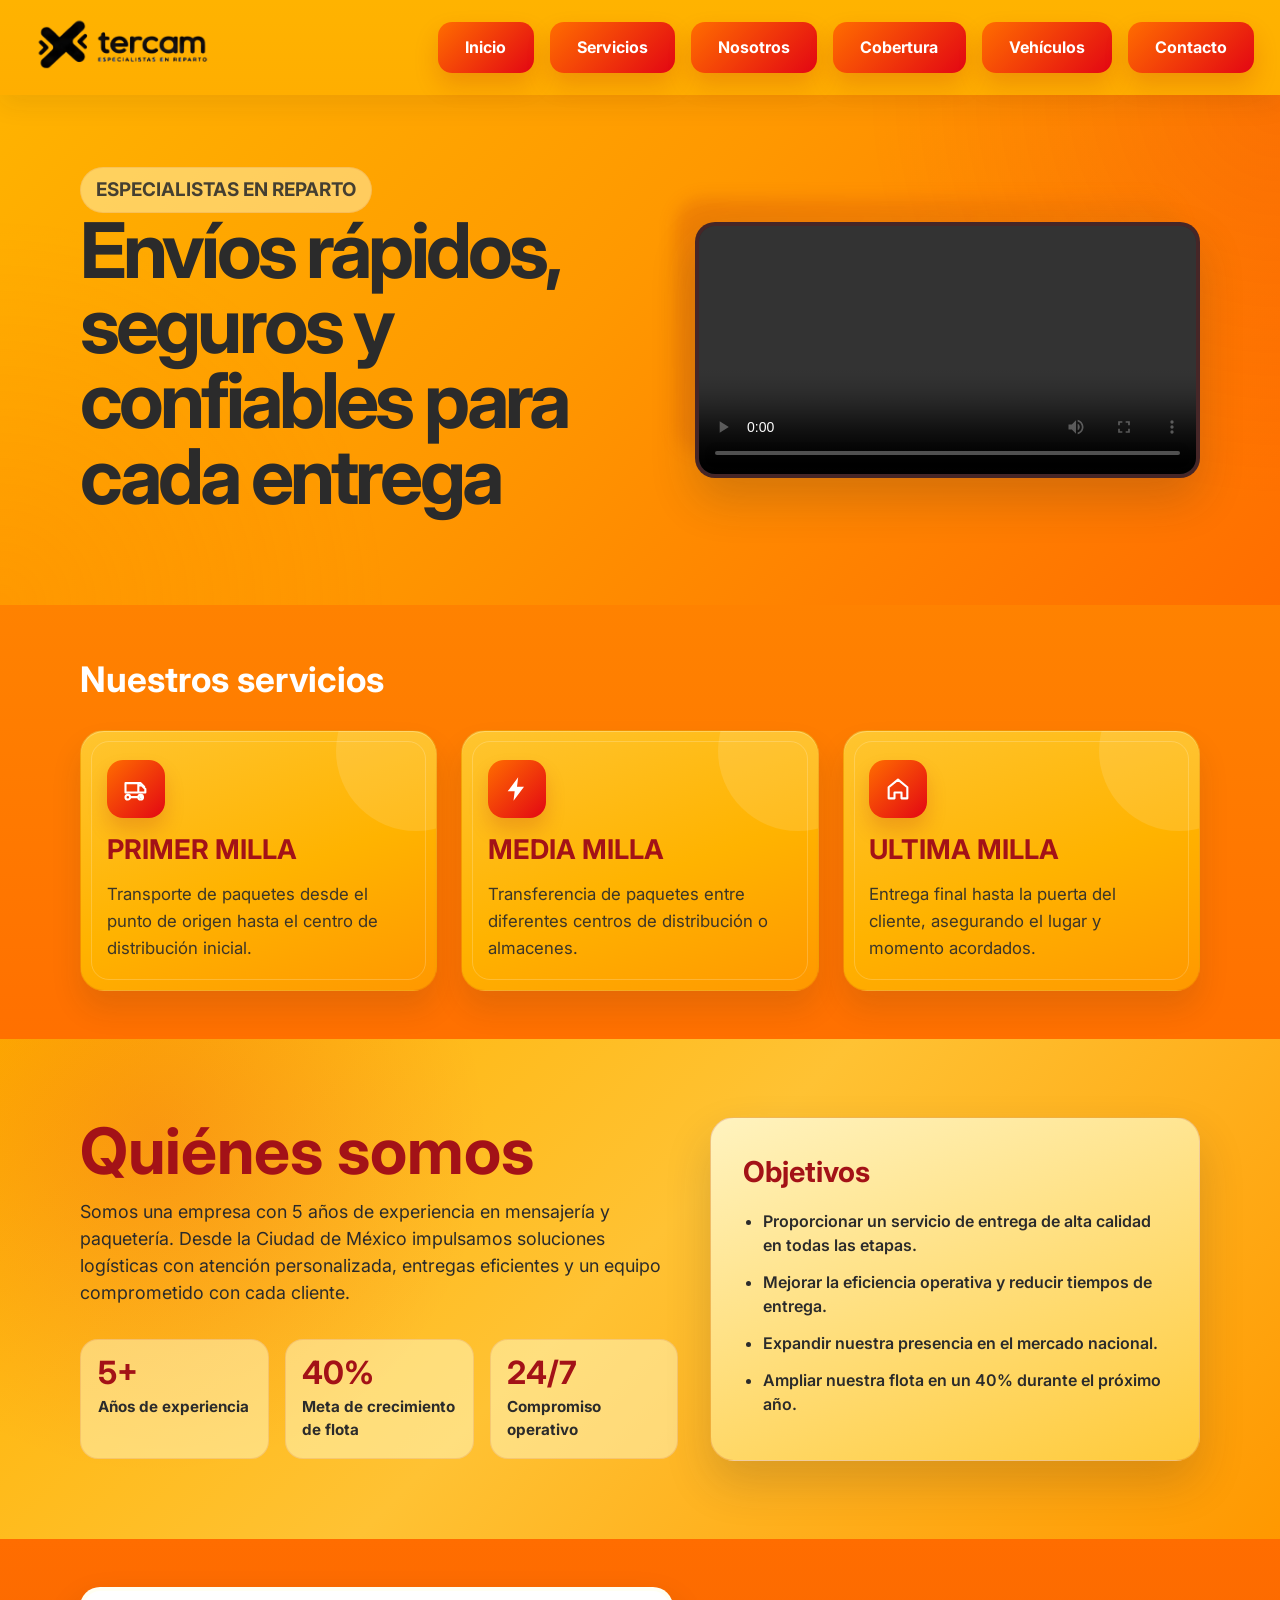
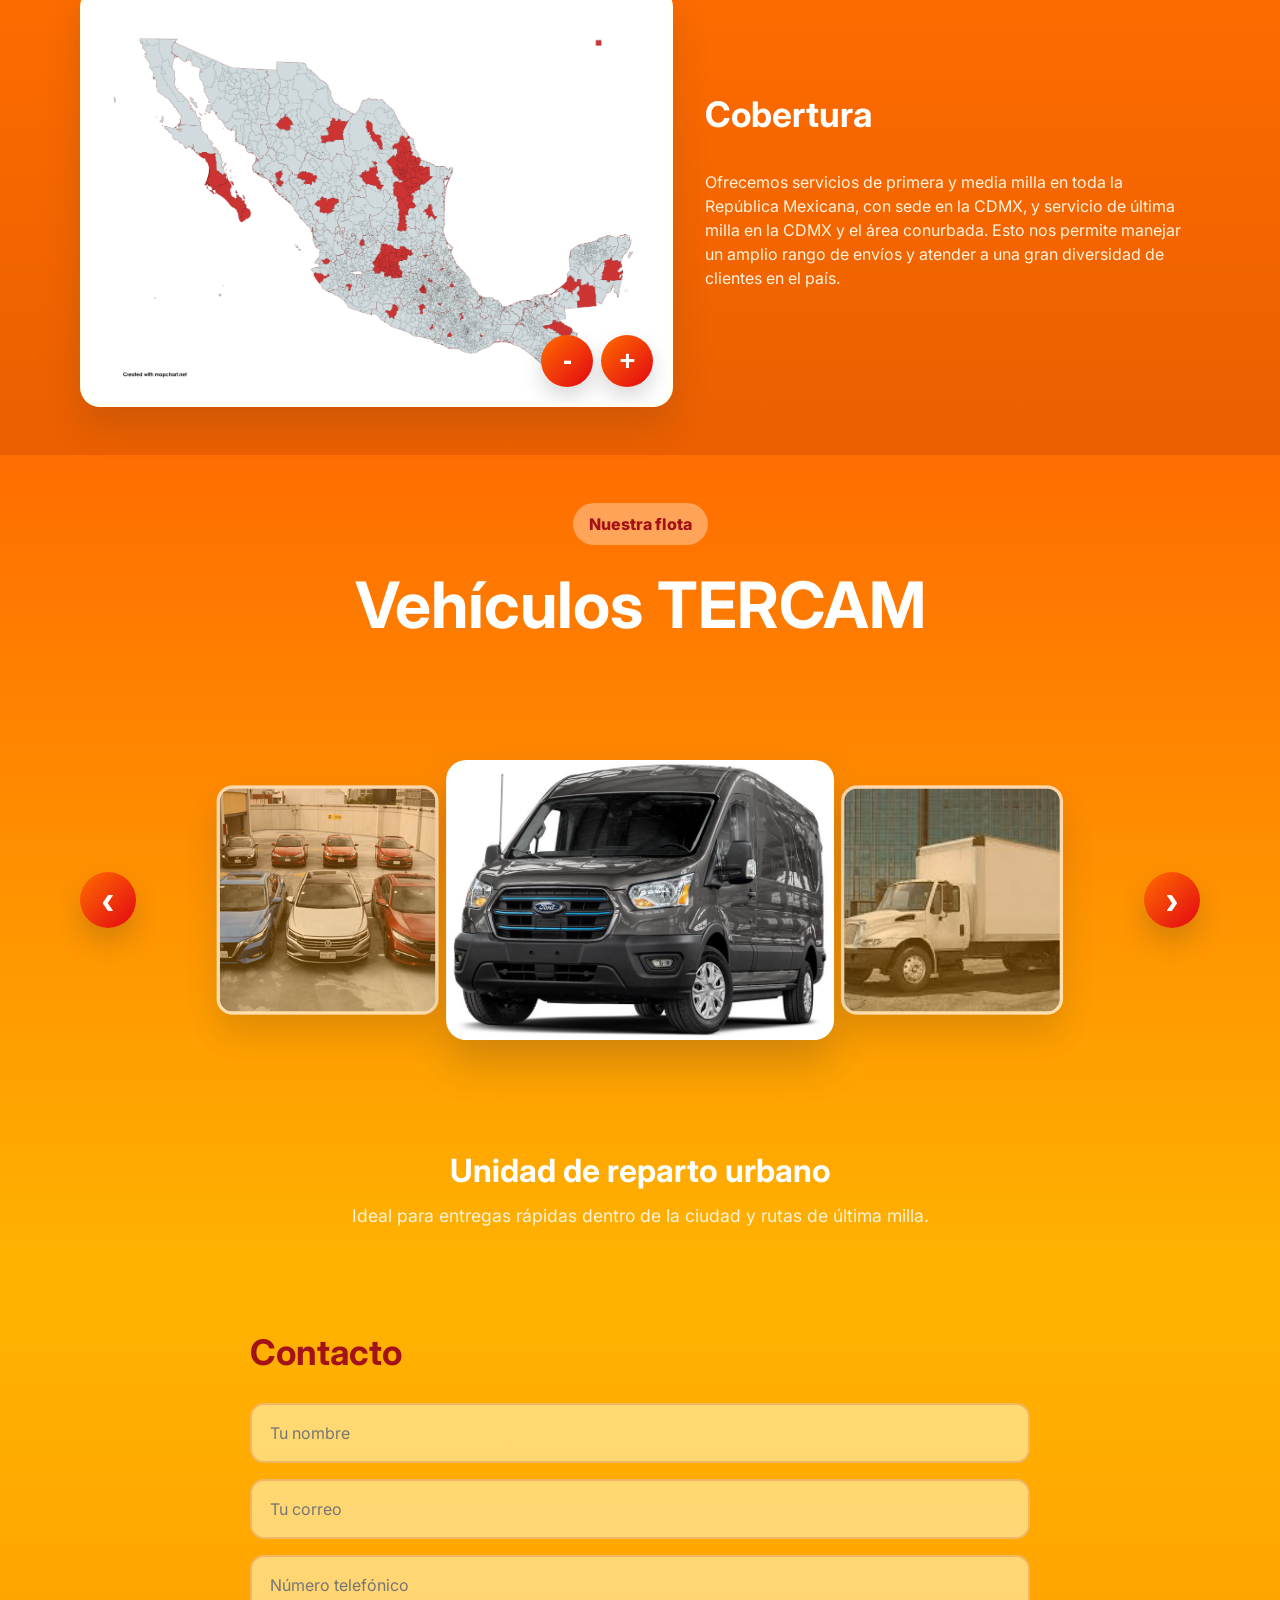
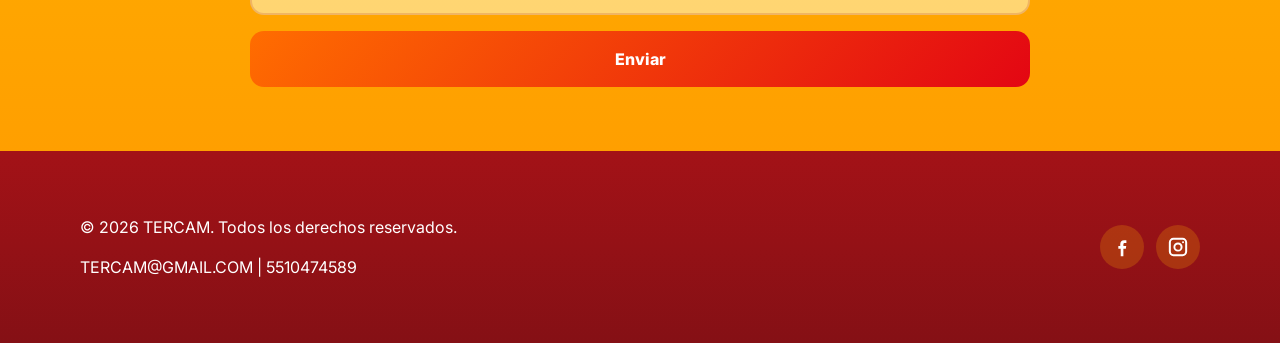
==== commit 24fcd90c: "Fix: se arreglo la seccion de vehiculos" ====
--- a/0.0.html
+++ b/0.0.html
@@ -123,6 +123,10 @@
       <article class="vehicle-item" data-title="Transporte de mayor capacidad" data-text="Pensado para operaciones con mayor volumen y rutas de media milla.">
         <img src="imagenes/vehiculo3.png" alt="Transporte de mayor capacidad">
       </article>
+
+       <article class="vehicle-item" data-title="Transporte de mayor capacidad" data-text="Pensado para operaciones con mayor volumen y rutas de media milla.">
+        <img src="imagenes/vehiculo4.png" alt="Transporte de mayor capacidad">
+      </article>
     </div>
 
     <button type="button" class="gallery-btn" id="vehicleNext">›</button>
--- a/CSS.css
+++ b/CSS.css
@@ -239,29 +239,46 @@
 }
 
 .vehicle-stage {
-  display: flex;
-  align-items: center;
-  justify-content: center;
-  gap: 1.2rem;
-  min-height: 360px;
+  position: relative;
+  min-height: 430px;
   overflow: hidden;
 }
 
 .vehicle-item {
-  flex: 0 0 28%;
-  opacity: 0.65;
-  transform: scale(0.84);
-  transition: transform 0.3s ease, opacity 0.3s ease, filter 0.3s ease;
-  filter: saturate(0.85);
+  position: absolute;
+  top: 50%;
+  left: 50%;
+  width: min(28%, 300px);
+  opacity: 0;
+  transform: translate(-50%, -50%) scale(0.72);
+  transition: transform 0.35s ease, opacity 0.35s ease, filter 0.35s ease;
+  filter: saturate(0.75);
+  pointer-events: none;
 }
 
 .vehicle-item.is-active {
-  flex-basis: 38%;
+  width: min(40%, 420px);
   opacity: 1;
-  transform: scale(1.08);
+  transform: translate(-50%, -50%) scale(1);
   filter: saturate(1);
+  z-index: 3;
+  pointer-events: auto;
+}
+
+.vehicle-item.is-prev {
+  opacity: 0.68;
+  transform: translate(-165%, -50%) scale(0.82);
   z-index: 2;
-}
+  pointer-events: auto;
+}
+
+.vehicle-item.is-next {
+  opacity: 0.68;
+  transform: translate(65%, -50%) scale(0.82);
+  z-index: 2;
+  pointer-events: auto;
+}
+
 
 .vehicle-item img {
   width: 100%;
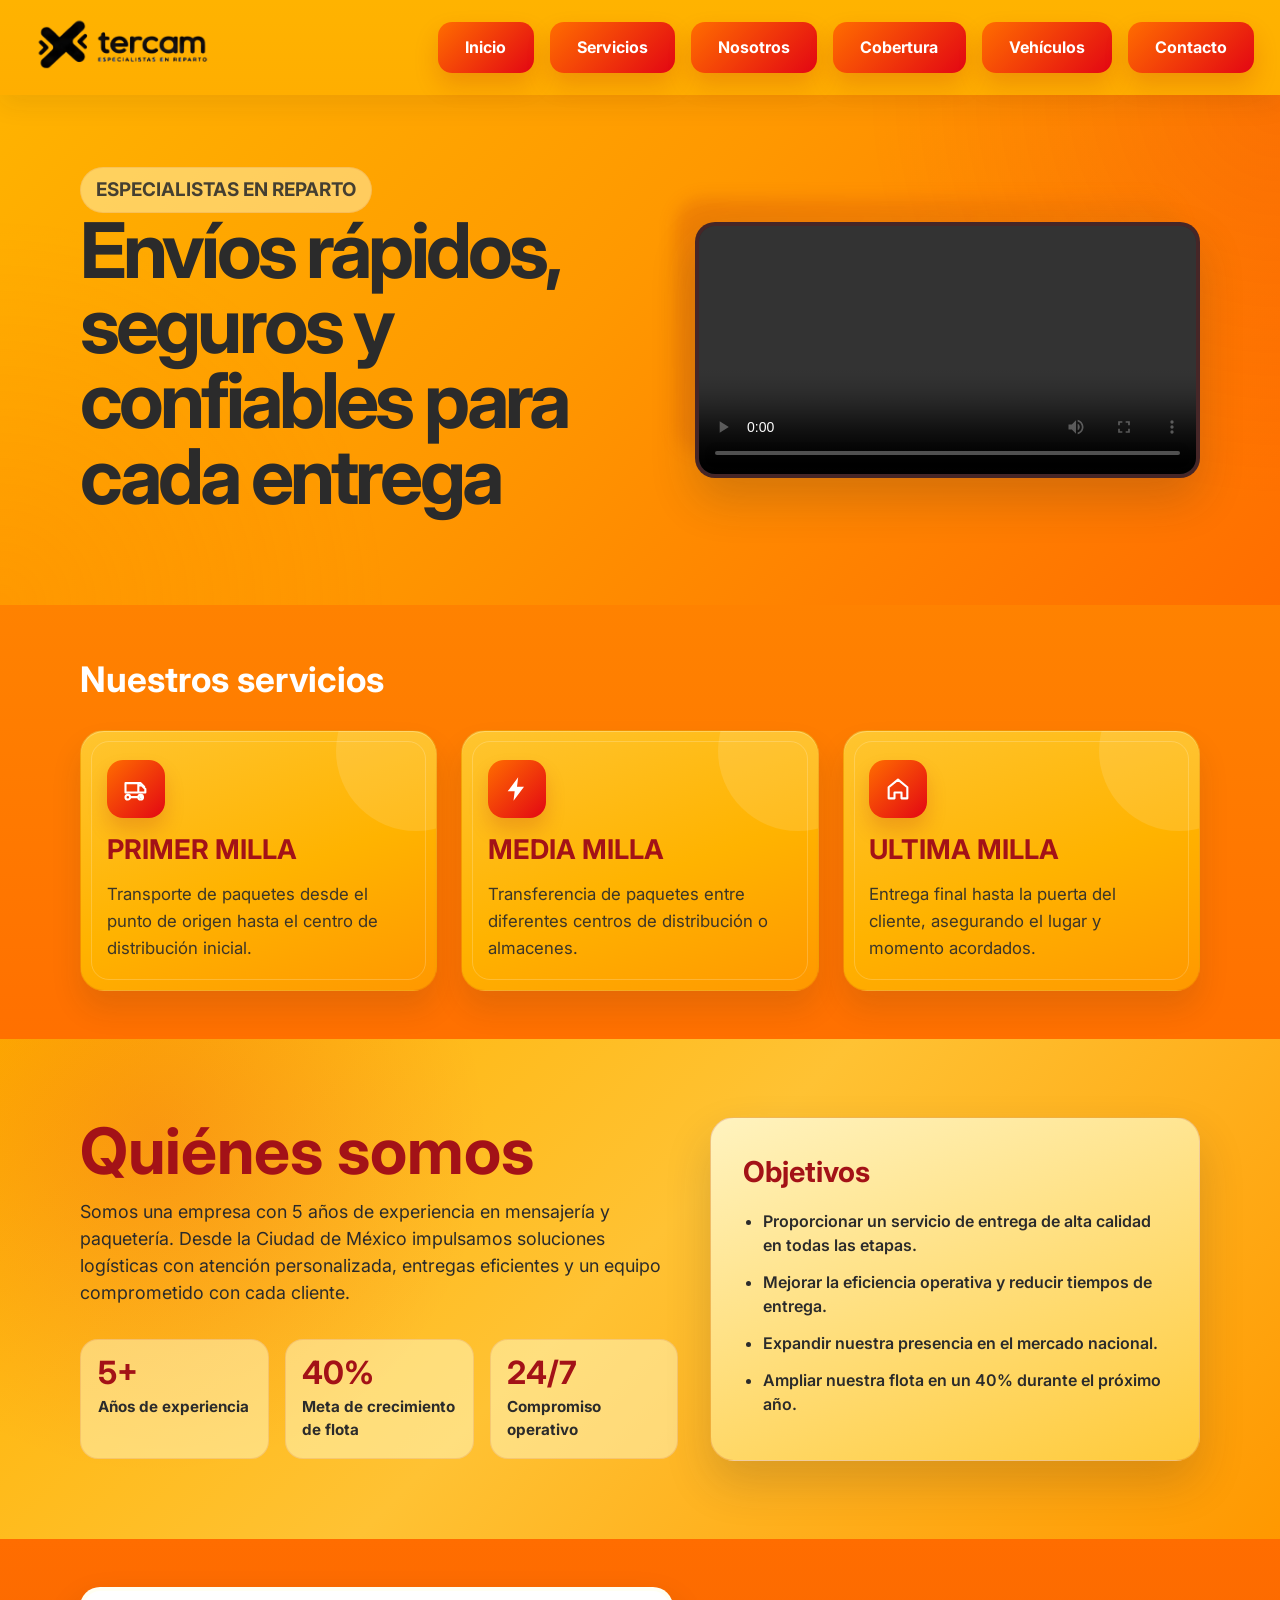
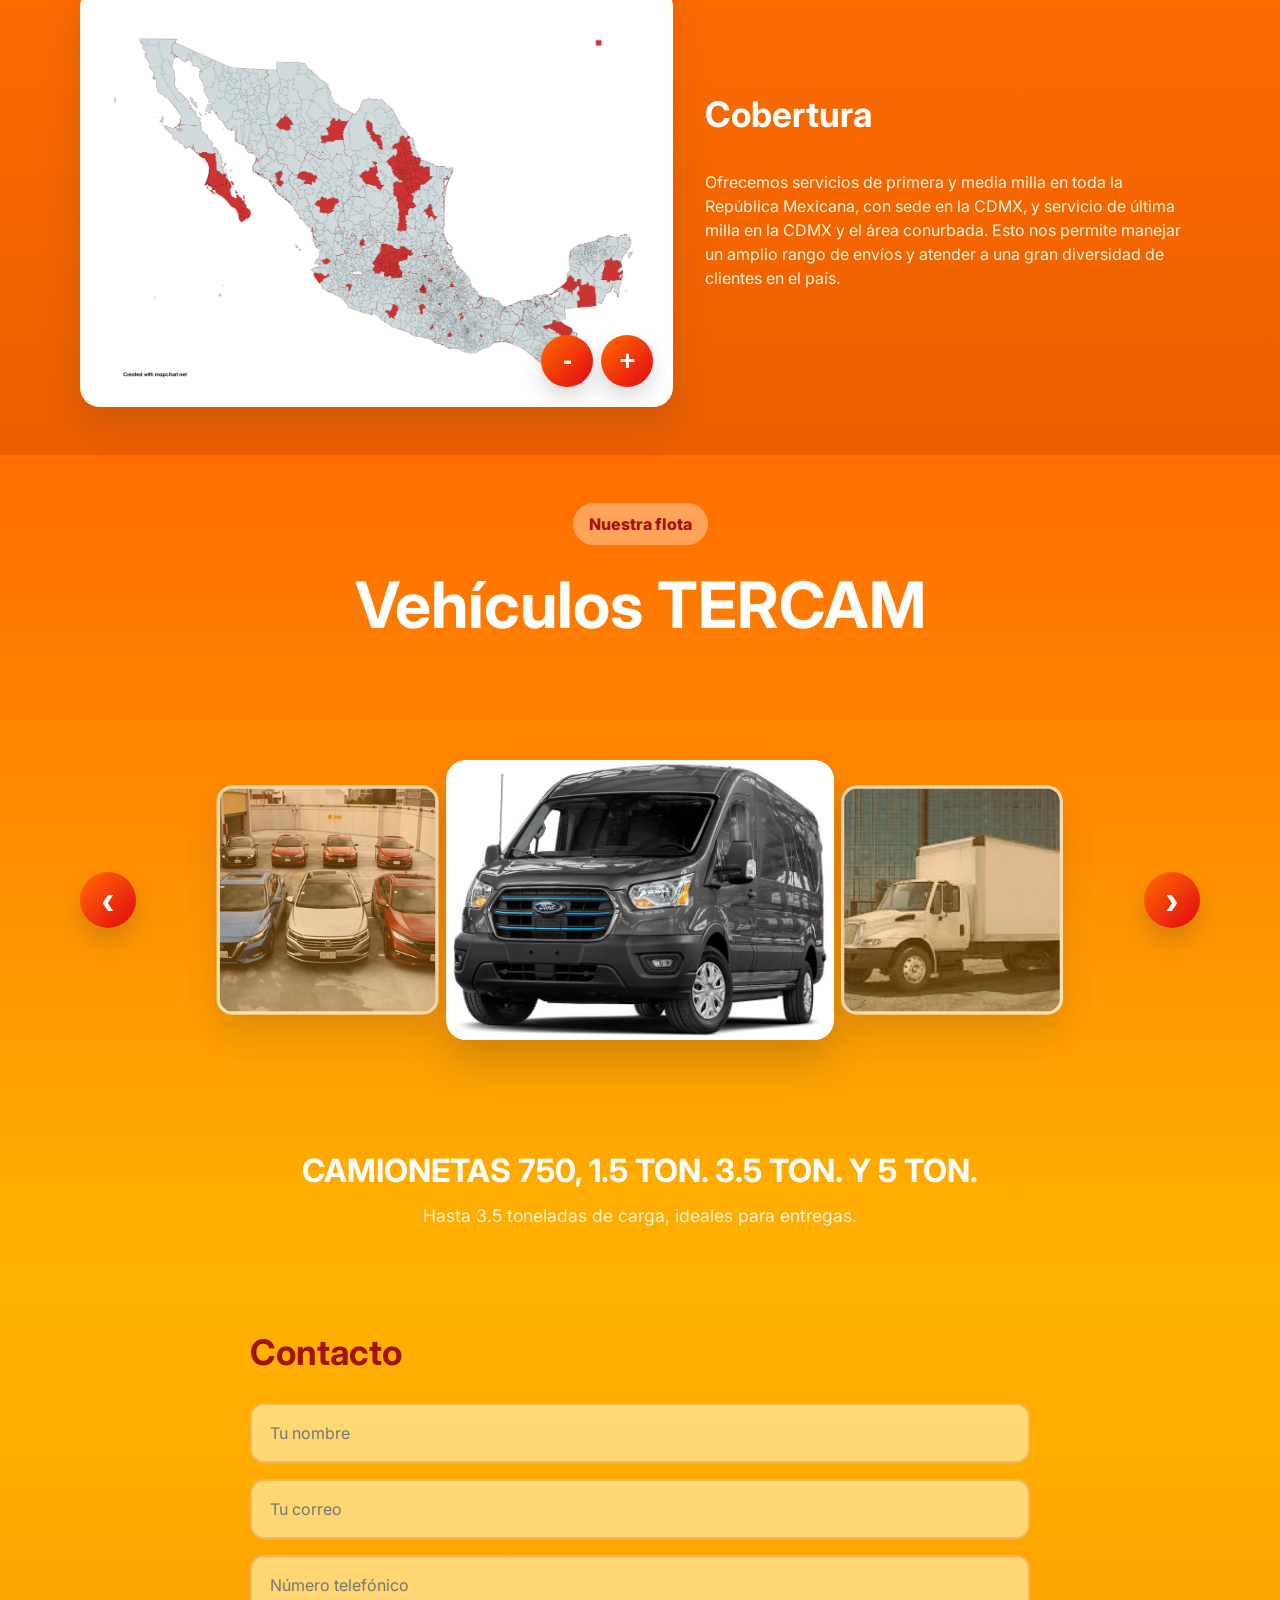
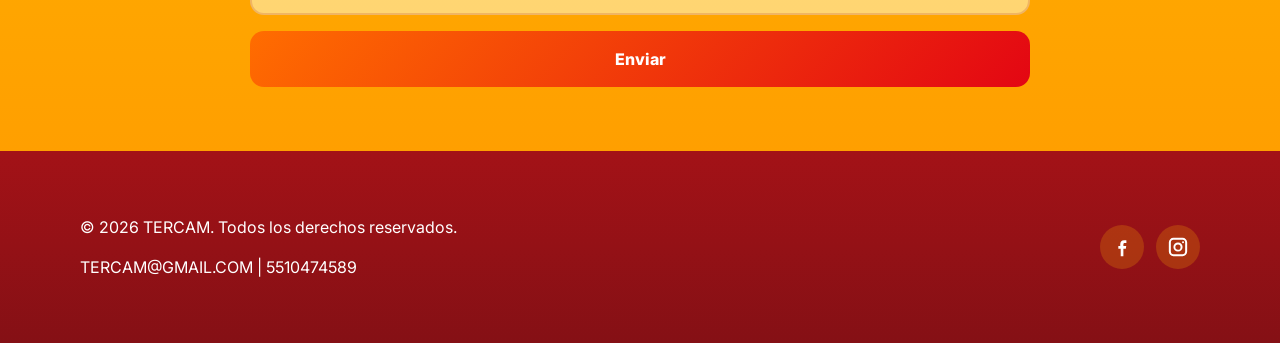
==== commit 556ca72a: "fix: se cambio el texto" ====
--- a/0.0.html
+++ b/0.0.html
@@ -112,20 +112,20 @@
     <button type="button" class="gallery-btn" id="vehiclePrev">‹</button>
 
     <div class="vehicle-stage">
-      <article class="vehicle-item is-active" data-title="Unidad de reparto urbano" data-text="Ideal para entregas rápidas dentro de la ciudad y rutas de última milla.">
-        <img src="imagenes/vehiculo1.png" alt="Unidad de reparto urbano">
+      <article class="vehicle-item is-active" data-title="CAMIONETAS 750, 1.5 TON. 3.5 TON. Y 5 TON." data-text="Hasta 3.5 toneladas de carga, ideales para entregas.">
+        <img src="imagenes/vehiculo1.png" alt="CAMIONETAS 750, 1.5 TON. 3.5 TON. Y 5 TON.">
       </article>
 
-      <article class="vehicle-item" data-title="Camioneta de carga ligera" data-text="Perfecta para paquetes medianos, recolecciones y distribución regional.">
-        <img src="imagenes/vehiculo2.png" alt="Camioneta de carga ligera">
+      <article class="vehicle-item" data-title="CAMIONES TORTON" data-text="Con capacidad de aproximadamente 17 toneladas, perfectos para cargas más pesadas y rutas de mayor distancia.">
+        <img src="imagenes/vehiculo2.png" alt="CAMIONES TORTON">
       </article>
 
-      <article class="vehicle-item" data-title="Transporte de mayor capacidad" data-text="Pensado para operaciones con mayor volumen y rutas de media milla.">
-        <img src="imagenes/vehiculo3.png" alt="Transporte de mayor capacidad">
+      <article class="vehicle-item" data-title="MOTOS" data-text="Pensado para operaciones de entrega rápida en zonas urbanas.">
+        <img src="imagenes/vehiculo3.png" alt="MOTOS">
       </article>
 
-       <article class="vehicle-item" data-title="Transporte de mayor capacidad" data-text="Pensado para operaciones con mayor volumen y rutas de media milla.">
-        <img src="imagenes/vehiculo4.png" alt="Transporte de mayor capacidad">
+       <article class="vehicle-item" data-title="SEDANES" data-text="Pensado para una entrega rapida y eficiente en zonas urbanas.">
+        <img src="imagenes/vehiculo4.png" alt="SEDANES">
       </article>
     </div>
 
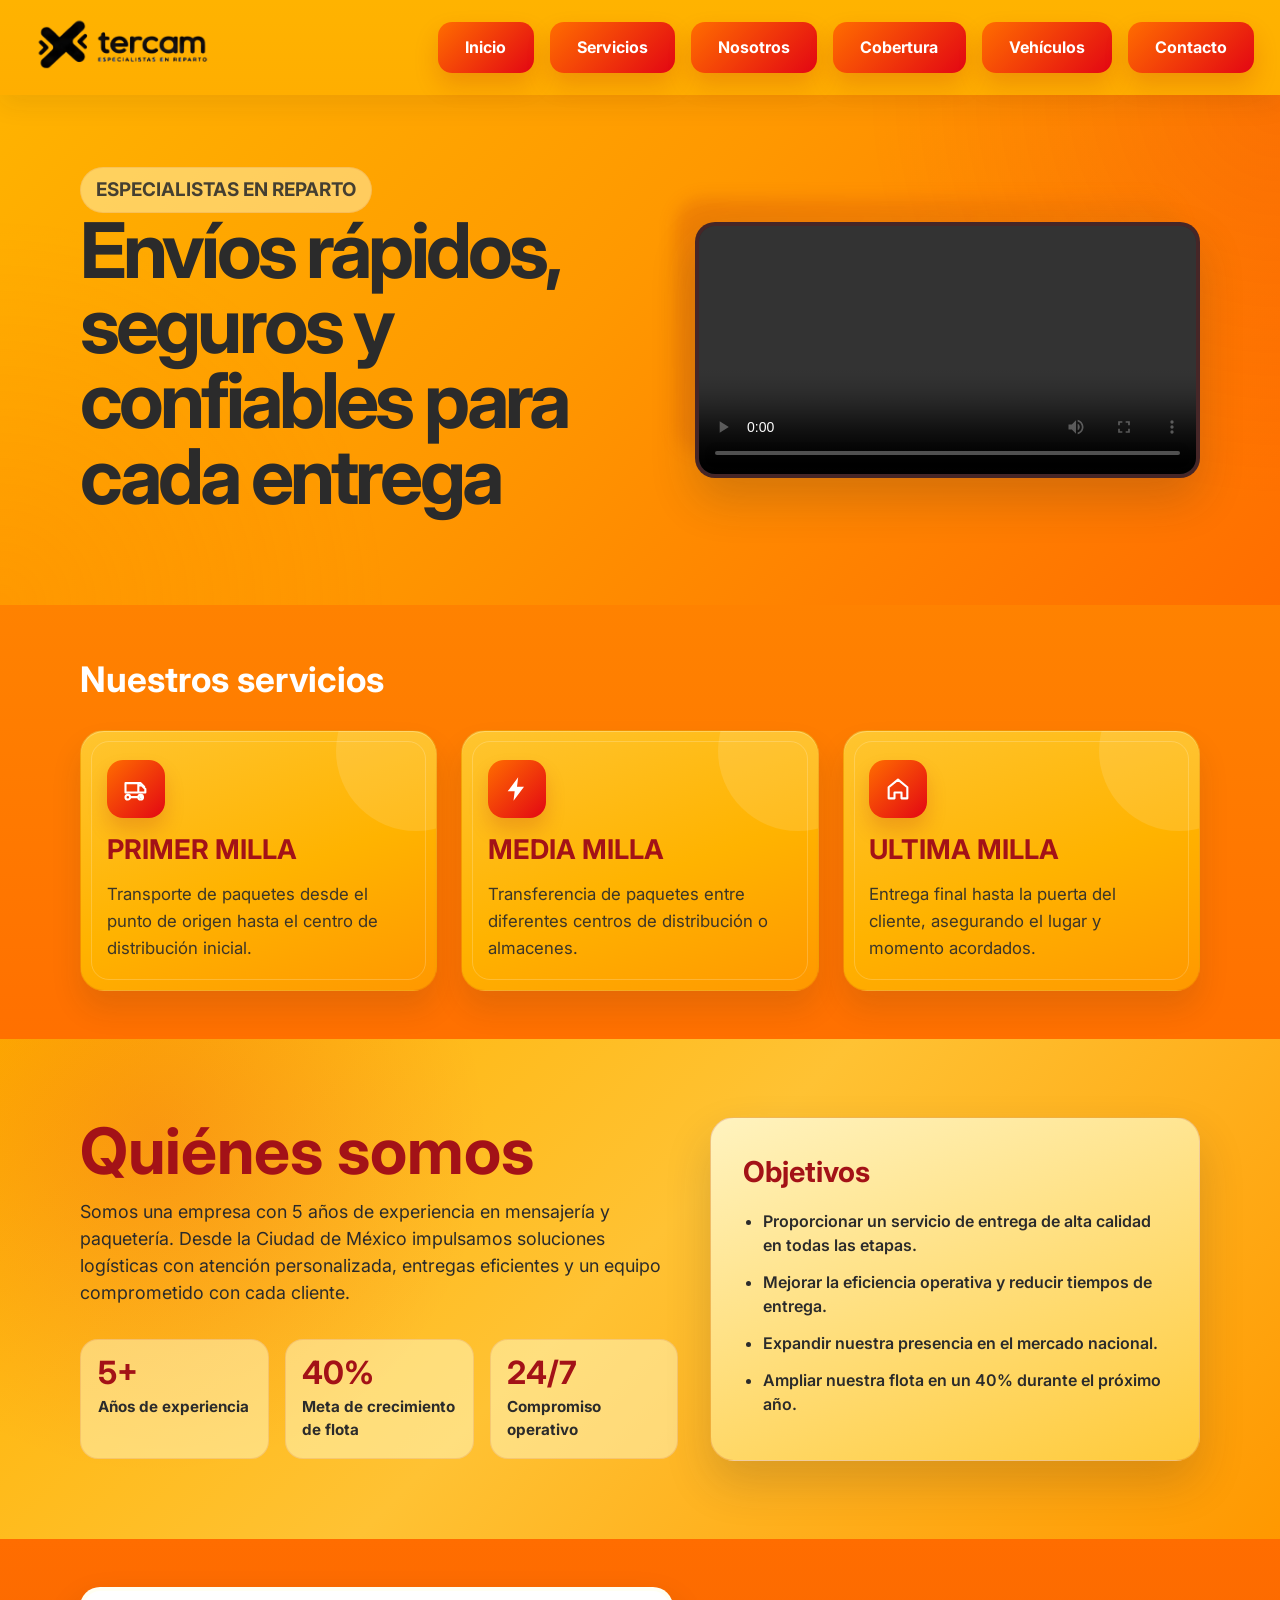
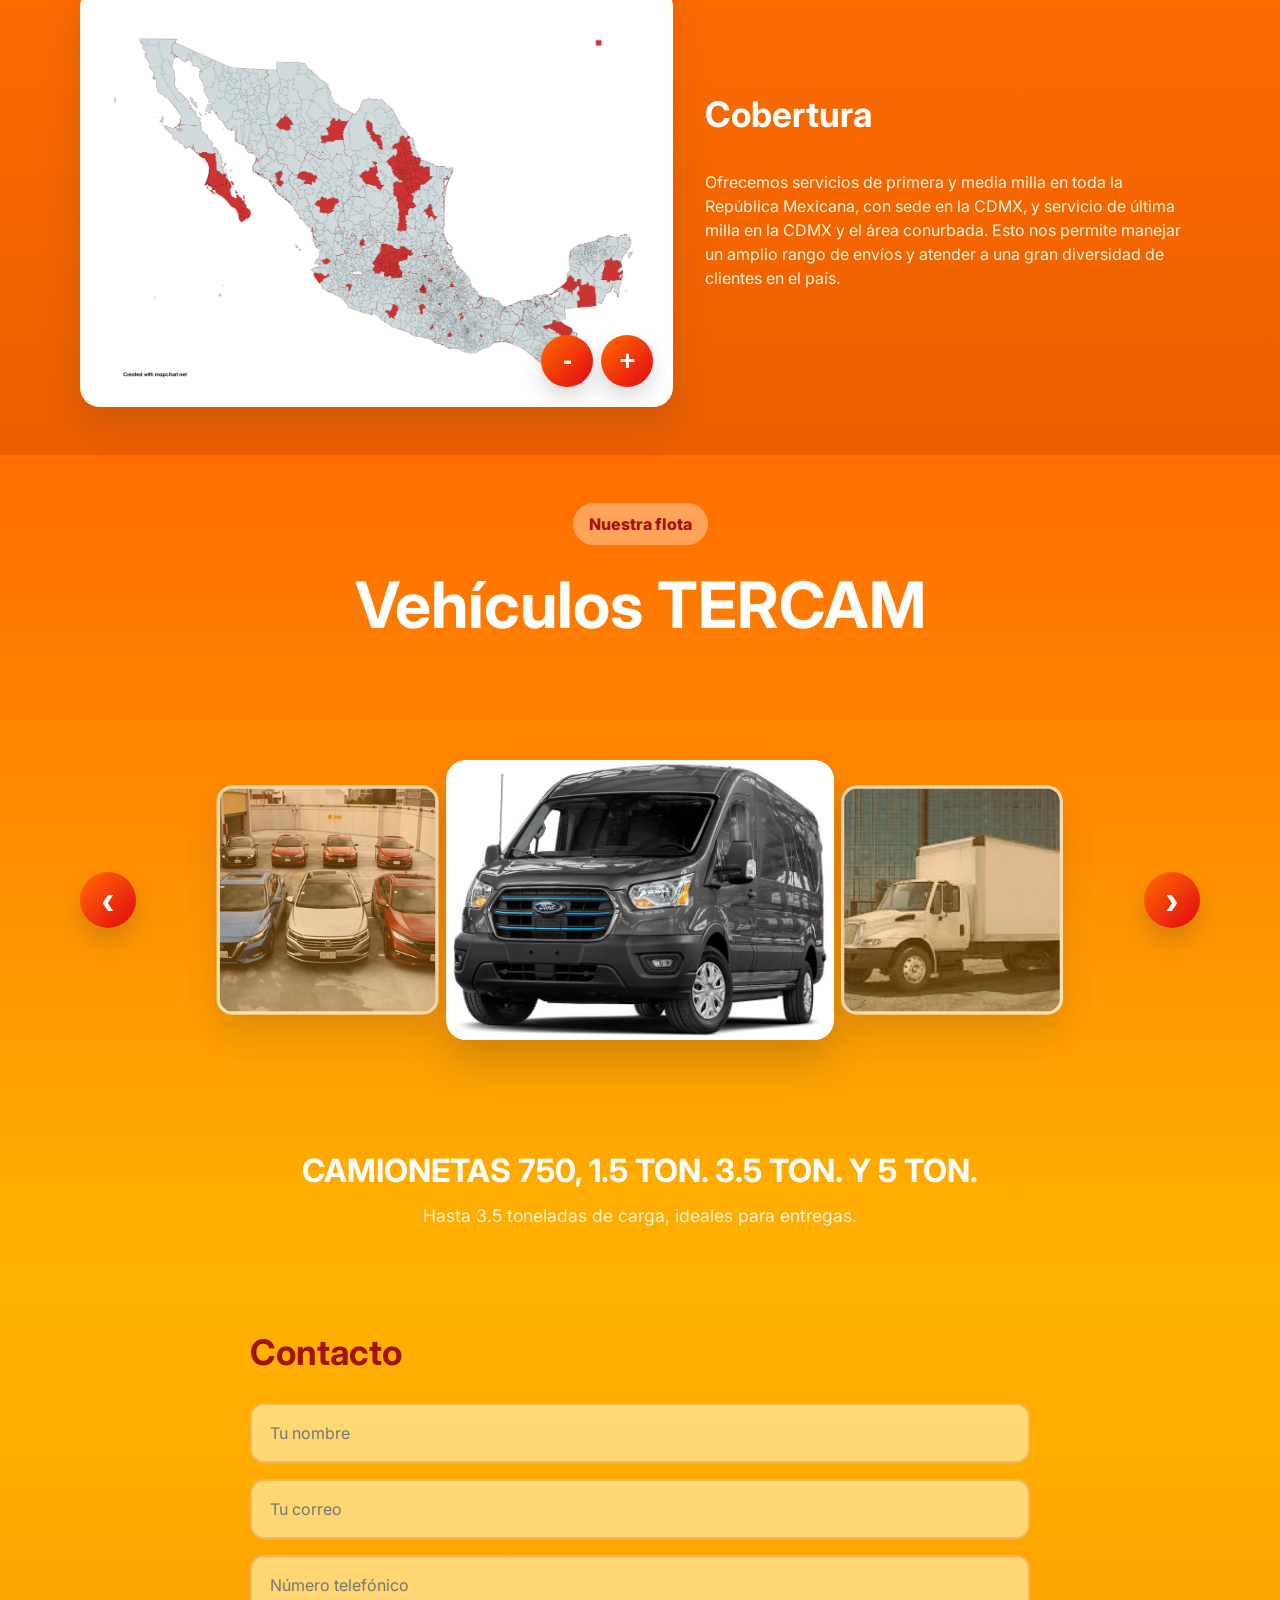
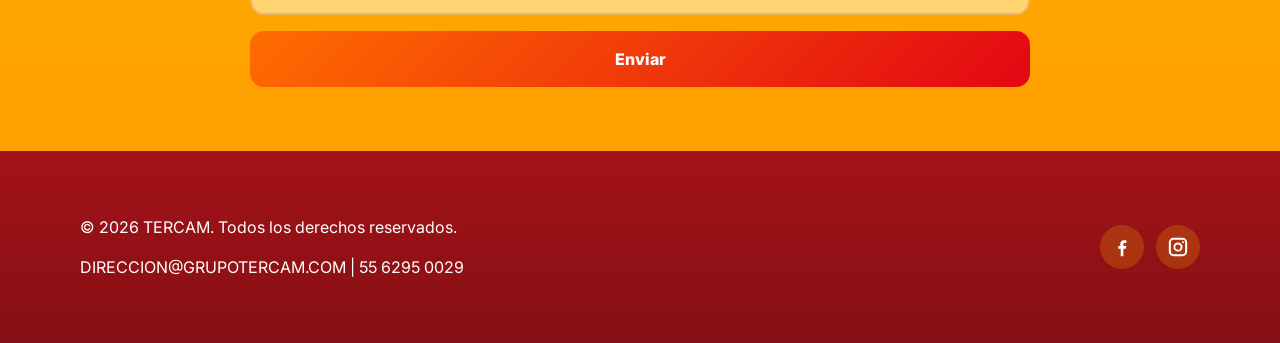
==== commit ff6d8dfc: "fix: se cambio la informacion de contacto" ====
--- a/0.0.html
+++ b/0.0.html
@@ -158,7 +158,7 @@
 <div class="container footer-content">
   <div>
     <p>© 2026 TERCAM. Todos los derechos reservados.</p>
-    <p>TERCAM@GMAIL.COM | 5510474589</p>
+    <p>DIRECCION@GRUPOTERCAM.COM | 55 6295 0029</p>
   </div>
   <div class="social-icons">
     <a href="https://facebook.com/..." target="_blank" rel="noopener"><svg viewBox="0 0 24 24"><path d="M13.5 22v-8h2.7l.4-3h-3.1V9.1c0-.9.2-1.6 1.6-1.6h1.7V4.8c-.3 0-1.3-.1-2.5-.1-2.5 0-4.2 1.5-4.2 4.4V11H8v3h2.6v8h2.9z"/></svg></a>
